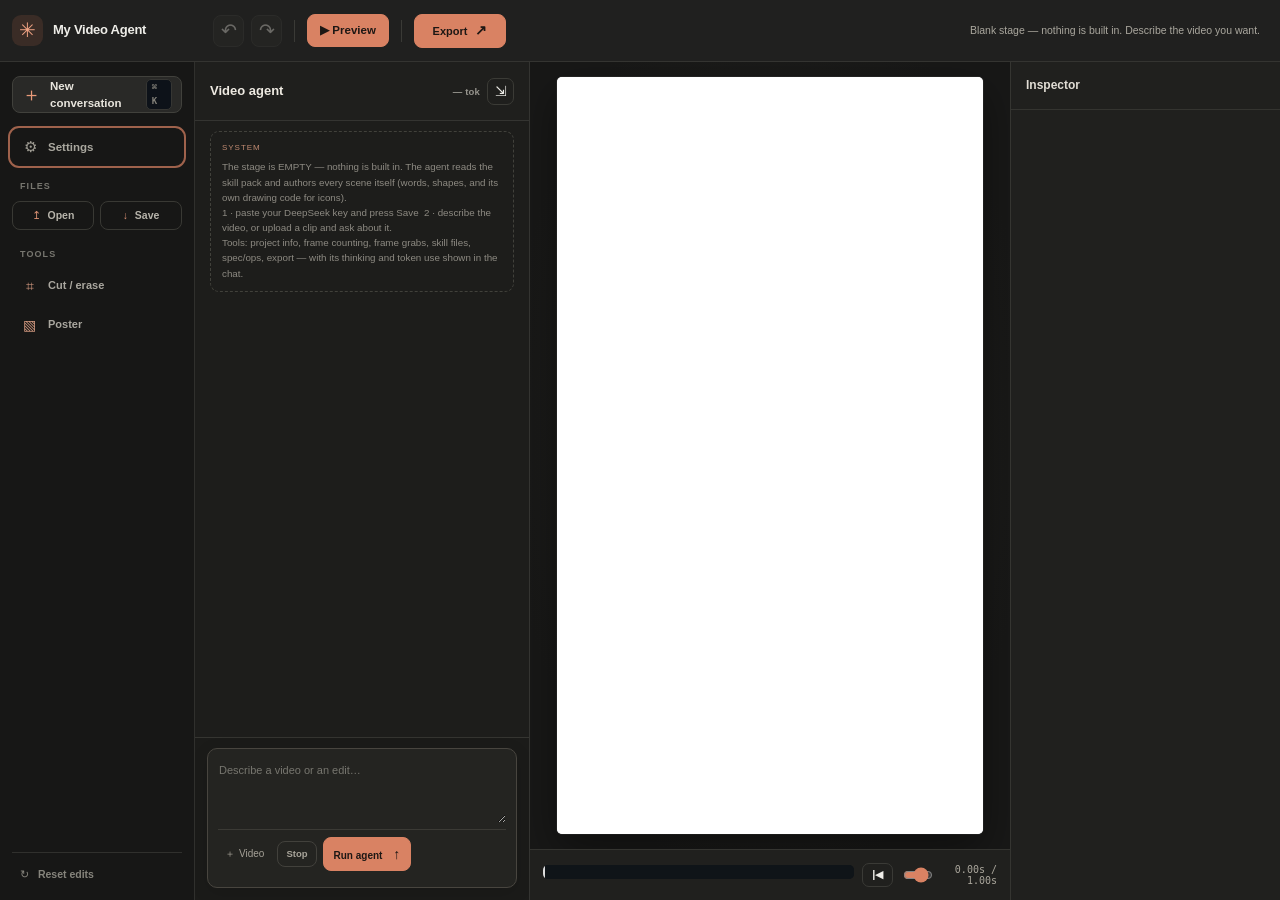
==== ui/index.html @ b728a019 "Trim remaining duplicate editor sidebar labels and static branding" ====
<!doctype html>
<html lang="en">
<head>
<meta charset="utf-8">
<meta name="viewport" content="width=device-width, initial-scale=1">
<meta name="theme-color" content="#191918">
<title>My Video Agent</title>
<link rel="stylesheet" href="./styles/base.css">
<link rel="stylesheet" href="./redesign/claude.css">
<link rel="stylesheet" href="./redesign/settings.css">
</head>
<body>
<div class="app">
  <header class="topbar">
    <div class="topbar-context">
      <span class="topbar-mark" aria-hidden="true">✳</span>
      <div class="topbar-product">
        <strong>My Video Agent</strong>
      </div>
    </div>

    <div class="topbar-controls">
      <button id="btnUndo" class="icon-button" title="Undo" aria-label="Undo">↶</button>
      <button id="btnRedo" class="icon-button" title="Redo" aria-label="Redo">↷</button>
      <span class="toolbar-divider"></span>
      <button id="btnPlay" class="primary play-button">▶ <span>Preview</span></button>
      <span class="toolbar-divider"></span>
      <button id="btnExport" class="primary export-button">Export <span>↗</span></button>
      <div id="legacyEditorControls" hidden>
        <select id="formatSel" title="Video format" aria-label="Video format">
          <option value="9:16">9:16 · Portrait</option>
          <option value="16:9">16:9 · Landscape</option>
          <option value="1:1">1:1 · Square</option>
        </select>
        <button id="btnLetter" type="button">Letters: ON</button>
        <button id="btnMusicOn" type="button">Music</button>
        <button id="btnFont" type="button">Fonts</button>
        <button id="btnRestart" type="button">Restart</button>
      </div>
    </div>

    <div class="topbar-feedback">
      <span id="status"></span>
      <span id="dlBox"></span>
      <input id="fileIn" type="file" accept="application/json" hidden>
      <input id="musicIn" type="file" accept="audio/*" hidden>
      <input id="fontIn" type="file" accept=".ttf,.otf,.woff,.woff2,font/*" hidden>
    </div>
  </header>

  <section id="settingsView" class="settings-view" hidden aria-label="Application settings">
    <div class="settings-header">
      <div class="settings-header-title"><span class="settings-header-icon">⚙</span><div><strong>Settings</strong></div></div>
      <div class="settings-header-actions"><button id="btnCloseSettings" class="settings-close-button" type="button" title="Back to editor">← Back to editor</button></div>
    </div>
    <div class="settings-layout">
      <nav class="settings-nav" aria-label="Settings sections">
        <div class="settings-nav-caption">PREFERENCES</div>
        <button class="settings-nav-item active" data-settings-target="general"><span>◷</span> General</button>
        <button class="settings-nav-item" data-settings-target="appearance"><span>◐</span> Appearance</button>
        <button class="settings-nav-item" data-settings-target="editor"><span>▧</span> Video editor</button>
        <div class="settings-nav-caption settings-nav-spaced">AI WORKSPACE</div>
        <button class="settings-nav-item" data-settings-target="providers"><span>⌘</span> Providers &amp; models</button>
        <button class="settings-nav-item" data-settings-target="skills"><span>◇</span> Skills</button>
        <button class="settings-nav-item" data-settings-target="agent"><span>✳</span> Agent</button>
        <button class="settings-nav-item" data-settings-target="tools"><span>⚒</span> Tools</button>
        <div class="settings-nav-caption settings-nav-spaced">MEDIA</div>
        <button class="settings-nav-item" data-settings-target="audio"><span>♫</span> Audio &amp; music</button>
        <div class="settings-nav-caption settings-nav-spaced">SYSTEM</div>
        <button class="settings-nav-item" data-settings-target="advanced"><span>⌘</span> Advanced</button>
        
      </nav>
      <div class="settings-content" role="main">
        <section class="settings-panel active" data-settings-panel="general">
          <div class="settings-page-heading"><h1>General</h1></div>
          <section class="settings-card">
            <div class="settings-card-heading"><div><span class="settings-kicker">STARTUP</span><h3>Startup experience</h3></div></div>
            <div class="setting-row"><div><label for="settingStartupView">Open app to</label></div><select id="settingStartupView"><option value="editor">Video editor</option><option value="settings">Settings</option></select></div>
          </section>

        </section>
        <section class="settings-panel" data-settings-panel="appearance"><div class="settings-page-heading"><h1>Appearance</h1></div>
        <section class="settings-card">
          <div class="settings-card-heading"><div><span class="settings-kicker">VISUAL THEME</span><h3>Appearance</h3></div></div>
          <div class="theme-options">
            <label class="theme-choice"><input type="radio" name="settingTheme" value="warm-dark"><span class="theme-swatch theme-warm"><i></i><i></i><i></i></span><b>Warm charcoal</b><small>Current Claude-inspired palette</small></label>
            <label class="theme-choice"><input type="radio" name="settingTheme" value="graphite"><span class="theme-swatch theme-graphite"><i></i><i></i><i></i></span><b>Graphite</b><small>Neutral dark workspace</small></label>
            <label class="theme-choice"><input type="radio" name="settingTheme" value="light"><span class="theme-swatch theme-light"><i></i><i></i><i></i></span><b>Light</b><small>Bright editing workspace</small></label>
          </div>
        </section></section>
        <section class="settings-panel" data-settings-panel="editor"><div class="settings-page-heading"><h1>Video editor</h1></div>
        <section class="settings-card">
          <div class="settings-card-heading"><div><span class="settings-kicker">CANVAS</span><h3>Video editor defaults</h3></div><span class="settings-icon">▧</span></div>
          <div class="settings-fields">
            <div class="setting-field">
              <label for="settingDefaultFormat">Default aspect ratio</label>
              <select id="settingDefaultFormat" class="settings-wide-select">
                <option value="9:16">9:16 · Vertical / Shorts / Reels</option>
                <option value="16:9">16:9 · Landscape / YouTube</option>
                <option value="1:1">1:1 · Square</option>
              </select>
              <small class="settings-help">Choose the format used when a new project opens.</small>
            </div>
            <div class="settings-button-row"><button id="btnApplyDefaultFormat" class="settings-secondary-button">Apply to current project</button></div>
            <div class="setting-row">
              <div><label for="settingLetterMode">Letter-level selection mode</label><p>Keep the editor's individual-letter selection tool enabled by default.</p></div>
              <input type="checkbox" id="settingLetterMode">
            </div>
            <div class="setting-row">
              <div><label for="settingShowBeatGrid">Show beat grid when music is active</label></div>
              <input type="checkbox" id="settingShowBeatGrid">
            </div>
            <div class="setting-row">
              <div><label for="settingExportBitrate">Video export quality</label></div>
              <select id="settingExportBitrate"><option value="4000000">Standard · 4 Mbps</option><option value="9000000">High · 9 Mbps</option><option value="16000000">Ultra · 16 Mbps</option></select>
            </div>
          </div>
        </section>
        <section class="settings-card">
          <div class="settings-card-heading"><div><span class="settings-kicker">TYPOGRAPHY</span><h3>Custom fonts</h3></div></div>
          <div class="setting-row">
            <div><label>Font library</label><p>Add a TTF, OTF or WOFF font for text elements in this project.</p></div>
            <button id="btnFontSettings" class="settings-secondary-button" type="button">Add font</button>
          </div>
        </section>
</section>
        <section class="settings-panel" data-settings-panel="providers"><div class="settings-page-heading"><h1>Providers &amp; models</h1></div>
        <div class="settings-callout">
          <span class="callout-icon">⌘</span>
          <div><strong>One agent · multiple model providers</strong><p>Each provider has its own API key, endpoint and model profile.</p></div>
        </div>
        <section class="settings-card">
          <div class="settings-card-heading">
            <div><span class="settings-kicker">CONNECTION</span><h3>Provider profile</h3></div>
            <span class="connection-state"><i></i> Local profile</span>
          </div>
          <div class="settings-fields">
            <div class="setting-field">
              <label for="providerPreset">AI provider</label>
              <select id="providerPreset" class="settings-wide-select">
                <optgroup label="Hosted · OpenAI-compatible">
                  <option value="deepseek">DeepSeek</option>
                  <option value="openai">OpenAI</option>
                  <option value="openrouter">OpenRouter</option>
                  <option value="groq">Groq</option>
                  <option value="together">Together AI</option>
                  <option value="fireworks">Fireworks AI</option>
                  <option value="mistral">Mistral AI</option>
                  <option value="xai">xAI</option>
                  <option value="gemini">Google Gemini · OpenAI compatibility</option>
                  <option value="deepinfra">DeepInfra</option>
                  <option value="cerebras">Cerebras</option>
                  <option value="sambanova">SambaNova</option>
                  <option value="nvidia">NVIDIA NIM</option>
                  <option value="huggingface">Hugging Face Inference Providers</option>
                </optgroup>
                <optgroup label="Local models">
                  <option value="ollama">Ollama · localhost</option>
                  <option value="lmstudio">LM Studio · localhost</option>
                  <option value="vllm">vLLM · localhost</option>
                </optgroup>
                <optgroup label="Custom">
                  <option value="custom">Custom OpenAI-compatible endpoint</option>
                </optgroup>
                <optgroup label="Native adapters · not yet available">
                  <option value="anthropic" disabled>Anthropic native API · planned</option>
                  <option value="bedrock" disabled>AWS Bedrock · planned</option>
                  <option value="vertex" disabled>Google Vertex AI · planned</option>
                  <option value="azure" disabled>Azure OpenAI native auth · planned</option>
                </optgroup>
              </select>
              <small id="providerDescription" class="settings-help">Compatible chat-completions endpoint.</small>
            </div>
            <div class="setting-field">
              <label for="baseUrl">API base URL</label>
              <input id="baseUrl" class="settings-wide-input" value="https://api.deepseek.com" spellcheck="false" autocomplete="url">
              <small class="settings-help">Use the provider's OpenAI-compatible API base URL. Do not include /chat/completions.</small>
            </div>
            <div class="setting-field">
              <label for="model">Model ID</label>
              <div class="settings-inline-input">
                <select id="model" class="settings-wide-select" aria-label="Model ID">
                  <option value="deepseek-v4-flash">deepseek-v4-flash</option>
                  <option value="deepseek-v4-pro">deepseek-v4-pro</option>
                  <option value="deepseek-chat">deepseek-chat (legacy)</option>
                  <option value="deepseek-reasoner">deepseek-reasoner (legacy)</option>
                </select>
                <button id="btnModels" class="settings-secondary-button">↻ Load models</button>
              </div>
              <div class="settings-inline-input">
                <input id="manualModel" class="settings-wide-input" type="text" placeholder="Or type a model ID manually…" spellcheck="false">
                <button id="btnSetManualModel" class="settings-secondary-button">Use model</button>
              </div>
              <small class="settings-help">Load available IDs from /models or enter a model ID manually.</small>
            </div>
            <div class="setting-field">
              <label for="apiKey">API key / access token</label>
              <input id="apiKey" class="settings-wide-input" type="password" placeholder="Paste provider API key" autocomplete="off" spellcheck="false">
              <small id="providerKeyHint" class="settings-help">The key is used only for the active provider.</small>
            </div>
            <div class="setting-row setting-row-compact">
              <div><label for="rememberKey">Remember API key on this device</label><p>Stored in browser localStorage. It is not encrypted like an operating-system credential vault.</p></div>
              <input type="checkbox" id="rememberKey" checked>
            </div>
            <div class="settings-button-row">
              <button id="btnSaveKey" class="settings-primary-button">Save provider profile</button>
              <button id="btnForgetKey" class="settings-secondary-button">Forget this key</button>
            </div>
            <div id="settingsProviderStatus" class="settings-status" role="status" aria-live="polite">Select a provider and save its profile.</div>
          </div>
        </section>
        <section class="settings-card">
          <div class="settings-card-heading"><div><span class="settings-kicker">COMPATIBILITY</span><h3>Provider support</h3></div></div>
          <div class="provider-capability-grid">
            <div><span class="capability-ok">● Supported through compatible API</span><p>DeepSeek, OpenAI, OpenRouter, Groq, Together, Fireworks, Mistral, xAI, Gemini-compatible, DeepInfra, Cerebras, SambaNova, NVIDIA NIM, Hugging Face, Ollama, LM Studio, vLLM and custom endpoints.</p></div>
            <div><span class="capability-pending">○ Native adapter planned</span><p>Anthropic Messages API, AWS Bedrock, Google Vertex AI and Azure-specific authentication need provider-native request/auth adapters. They are not presented as working until implemented.</p></div>
          </div>
          <div class="settings-media-note">
            <b>Video, image and speech-generation services</b>
            <p>This build connects text/agent models only. It does not yet have configurable third-party video generation, image generation, transcription or text-to-speech API adapters. Video compositions are rendered by the built-in canvas editor; music and beat synthesis use the existing local audio engine.</p>
          </div>
        </section></section>
        <section class="settings-panel" data-settings-panel="skills"><div class="settings-page-heading"><h1>Skills</h1></div>
        <section class="settings-card">
          <div class="settings-card-heading"><div><span class="settings-kicker">AGENT KNOWLEDGE</span><h3>Skills library</h3></div><span class="settings-icon">◇</span></div>
          <input id="skillSearch" class="settings-wide-input" type="search" placeholder="Filter skills by name…" autocomplete="off">
                <details class="skillBox settings-skill-box" id="skillBox" open>
        <summary><span>◇</span> Skill pack <span id="skillCount" class="muted skill-count"></span></summary>
        <div class="skillInner">
          <label class="skillRow"><input type="checkbox" id="skillModeBox"> Index only (read files on demand)</label>
          <label class="skillRow"><input type="checkbox" id="skillAll"> Send every file with each request</label>
          <div id="skillList"></div>
          <div id="skillView" class="skillView"></div>
        </div>
      </details>
        </section></section>
        <section class="settings-panel" data-settings-panel="agent"><div class="settings-page-heading"><h1>Agent</h1></div>
        <section class="settings-card">
          <div class="settings-card-heading">
            <div><span class="settings-kicker">MODEL BEHAVIOUR</span><h3>Agent configuration</h3></div>
            <span class="settings-icon">✳</span>
          </div>
          <div class="settings-fields">
            <div class="setting-row setting-row-stacked">
              <div><label for="thinking">Thinking mode</label></div>
              <select id="thinking" title="Thinking mode">
                <option value="auto">Auto</option><option value="on">On</option><option value="off">Off</option>
              </select>
            </div>
            <div class="setting-row">
              <div><label for="modelRoute">Route routine steps to DeepSeek Flash</label></div>
              <input type="checkbox" id="modelRoute" checked>
            </div>
            <div class="setting-row">
              <div><label for="useTools">Agent tools and action loop</label></div>
              <input type="checkbox" id="useTools" checked>
            </div>
            <p class="settings-inline-status" id="stepInfo"></p>
          </div>
        </section>
        </section>
        <section class="settings-panel" data-settings-panel="tools"><div class="settings-page-heading"><h1>Tools</h1></div>
        <section class="settings-card">
          <div class="settings-card-heading"><div><span class="settings-kicker">TOOL ACCESS</span><h3>Agent tool library</h3></div></div>
          <p class="settings-copy">Optional tools can be enabled below. Core editing and recovery tools stay on.</p>
          <div id="toolSettingsList" class="tool-settings-list"><div class="settings-loading">Loading available tools…</div></div>
          <div class="settings-button-row"><button id="btnResetTools" class="settings-secondary-button">Reset optional tools</button></div>
        </section></section>
        <section class="settings-panel" data-settings-panel="audio"><div class="settings-page-heading"><h1>Audio &amp; music</h1></div>
        <section class="settings-card">
                  <div id="musicBox">
          <h4>♫ Music &amp; beat</h4>
          <div class="mrow musicOnly"><span>Track</span><b id="musName">none</b>
            <label><input id="musOn" type="checkbox" checked> on</label></div>
          <div class="btns musicOnly">
            <button id="musPick" class="primary">＋ Music file</button>
            <button id="musGen">✦ Make a beat</button>
            <button id="musClear" class="ghost">Clear</button>
          </div>
          <div class="mrow musicOnly"><span>BPM</span><input id="musBpm" type="number" min="40" max="240" step="1" value="120">
            <button id="musDetect" class="tiny">Detect</button></div>
          <div class="mrow musicOnly"><span>Offset</span><input id="musOffset" type="number" min="-2" max="5" step="0.01" value="0"><span>s</span></div>
          <div class="mrow musicOnly"><span>Volume</span><input id="musVol" type="range" min="0" max="1" step="0.01" value="0.8"></div>
          <div class="mrow musicOnly"><span>Fade in</span><input id="musIn" type="range" min="0" max="4" step="0.1" value="0.3"></div>
          <div class="mrow musicOnly"><span>Fade out</span><input id="musOut" type="range" min="0" max="4" step="0.1" value="0.6"></div>
          <div class="mrow musicOnly"><span>Beats</span><label><input id="musGrid" type="checkbox" checked> Show grid on timeline</label></div>
          <p class="muted2 musicOffNote">Music is <b>OFF</b> — music tools and agent music tools are hidden until you switch it on.</p>
          <h4 class="sfx-heading">Sound effects</h4>
          <div id="sfxList"></div>
          <div class="btns sfx-buttons">
            <button id="sfxAuto" class="primary">✦ Auto SFX</button>
            <button id="sfxClear" class="ghost">Clear sounds</button>
          </div>
          <p class="muted2" id="musInfo">No track yet — add a music file, or let the agent make one. Beats drive beat-synced animation.</p>
        </div>
        </section></section>
        <section class="settings-panel" data-settings-panel="advanced"><div class="settings-page-heading"><h1>Advanced</h1></div>
        <section class="settings-card">
          <div class="settings-card-heading"><div><span class="settings-kicker">LOCAL DATA</span><h3>Privacy and storage</h3></div></div>
          <div class="settings-warning"><b>API key storage</b><p>Remembered keys are stored in this browser's localStorage. Anyone with access to this browser profile may be able to inspect them. For shared or production use, use a secure desktop credential store or a backend proxy.</p></div>
          <div class="settings-fields">
            <div class="setting-row"><div><label>Video project data</label><p>Projects are saved and loaded as JSON files using the editor's Save and Open actions.</p></div><span class="settings-value">Local files</span></div>
            <div class="setting-row"><div><label>Preferences</label><p>Workspace preferences, skill selections and provider profiles are stored on this device.</p></div><span class="settings-value">localStorage</span></div>
            <div class="settings-button-row"><button id="btnClearCredentials" class="settings-secondary-button">Clear all saved provider keys</button><button id="btnResetPreferences" class="settings-danger-button">Reset app preferences</button></div>
            <div id="advancedStatus" class="settings-status" role="status"></div>
          </div>
        </section>
        <section class="settings-card">
          <div class="settings-card-heading"><div><span class="settings-kicker">KEYBOARD</span><h3>Shortcuts</h3></div></div>
          <div class="shortcut-list">
            <div><span>Play / pause</span><kbd>Space</kbd></div>
            <div><span>Deselect / cancel</span><kbd>Esc</kbd></div>
            <div><span>Undo</span><kbd>Ctrl / ⌘ + Z</kbd></div>
            <div><span>Redo</span><kbd>Ctrl / ⌘ + Shift + Z</kbd></div>
            <div><span>Move selected element</span><kbd>Arrow keys</kbd></div>
            <div><span>Move by larger steps</span><kbd>Shift + Arrow</kbd></div>
            <div><span>Send agent message</span><kbd>Ctrl / ⌘ + Enter</kbd></div>
          </div>
        </section></section>
      </div>
    </div>
  </section>

  <main class="mainShell">
    <aside class="projectSidebar" aria-label="Workspace navigation">
      <button id="btnClearChat" class="new-chat-button">
        <span class="new-chat-icon">＋</span>
        <span>New conversation</span>
        <kbd>⌘ K</kbd>
      </button>

      <div class="sidebar-section">
        <button id="btnOpenSettings" class="sidebar-nav">
          <span class="nav-symbol">⚙</span><span>Settings</span>
        </button>
      </div>

      <div class="sidebar-section project-section">
        <div class="sidebar-label">FILES</div>
        <div class="project-actions">
          <button id="btnLoad" class="sidebar-file-button"><span>↥</span> Open</button>
          <button id="btnSave" class="sidebar-file-button"><span>↓</span> Save</button>
        </div>
      </div>

      <div class="sidebar-section tools-section">
        <div class="sidebar-label">TOOLS</div>
        <div class="quick-tools">
          <button id="btnCrop" class="quick-tool"><span class="quick-tool-icon">⌗</span><span>Cut / erase</span></button>
            <button id="btnPoster" class="quick-tool"><span class="quick-tool-icon">▧</span><span>Poster</span></button>
        </div>
      </div>

      <div class="sidebar-bottom">
        <button id="btnReset" class="reset-button" title="Discard editor changes and restore the generated video"><span>↻</span> Reset edits</button>
      </div>
    </aside>

    <aside id="agentPane">
      <div class="paneHead agent-pane-head">
        <div class="agent-heading">
                    <strong>Video agent</strong>
        </div>
        <div class="agent-head-actions">
          <span id="usage" class="usage" title="Tokens used this session">— tok</span>
          <button id="btnCompact" class="tiny icon-button" title="Summarise this session">⇲</button>
        </div>
      </div>

            <div id="chat" aria-live="polite"></div>

      <div class="composer-shell">
        <div class="composer">
          <textarea id="prompt" placeholder="Describe a video or an edit…"></textarea>
          <div class="composer-toolbar">
            <label class="attach-video" title="Add a source video">＋ <span>Video</span>
              <input id="fileVideo" type="file" accept="video/*" hidden>
            </label>
            <button id="btnStop" class="stop-button">Stop</button>
            <button id="btnSend" class="primary send-button">Run agent <span>↑</span></button>
          </div>
          <p id="agentStatus" class="muted small"></p>
        </div>
      </div>
    </aside>

    <section class="editorWorkspace" aria-label="Video editing workspace">
      <section class="center">
        <div id="stageWrap">
          <div class="stageInner" id="stageInner">
            <canvas id="stage" width="1080" height="1920"></canvas>
            <canvas id="overlay" width="1080" height="1920"></canvas>
            <div class="cropPick" id="cropPick">
              <p>Choose an action</p>
              <button id="cpCut" class="primary">✂ Cut out &amp; move it</button>
              <button id="cpErase">Erase it (remove for real)</button>
              <button id="cpCancel" class="ghost">Cancel</button>
            </div>
          </div>
        </div>
        <div class="transport">
          <canvas id="beatbar" height="14" title="Beat grid"></canvas>
          <button id="btnStart" class="tiny icon-button" title="Go to start">|◀</button>
          <input id="scrub" type="range" min="0" max="4" step="0.0333" value="0" aria-label="Timeline position">
          <span id="clock">0.00s</span>
        </div>
      </section>

      <aside id="editPane">
        <div class="inspector-header">
          <strong>Inspector</strong>
        </div>
        <section class="inspector-section">
          <h3>Selected element</h3>
          <div id="itemBox"></div>
        </section>
        <section class="inspector-section">
          <h3>Scenes</h3>
          <div id="sceneList"></div>
        </section>
        <section class="inspector-section">
          <h3>Elements</h3>
          <div id="elList"></div>
        </section>
        <section class="inspector-section">
          <h3>Changes</h3>
          <div id="itemList"></div>
        </section>
     </aside>
    </section>
  </main>

  <audio id="snd"></audio>
</div>

<!-- Keep the engine's classic-script order: modules share the original global scope. -->
<script src="../src/skills/skill-manifest.js"></script>
<script src="../src/canvas/primitives.js"></script>
<script src="../src/canvas/scene-engine.js"></script>
<script src="../src/editor/interaction.js"></script>
<script src="../src/features/fonts.js"></script>
<script src="../src/features/audio-music.js"></script>
<script src="../src/editor/history-and-audit.js"></script>
<script src="../src/agent/session-and-skills.js"></script>
<script src="../src/agent/tools.js"></script>
<script src="../src/agent/model-streaming-context.js"></script>
<script src="../src/agent/loop.js"></script>
<script src="../src/agent/spec-bridge-and-boot.js"></script>
<script src="./redesign/settings.js"></script>
</body>
</html>
---- ui/styles/base.css ----
@font-face { font-family:'Baloo'; src:url([data-uri]) format('woff2'); font-weight:400 800; font-display:block; }
  @font-face { font-family:'Fredoka'; src:url([data-uri]) format('woff2'); font-weight:300 700; font-display:block; }
  /* Sinhala: embedded so exports never depend on the machine's fonts, and it
     carries real OpenType shaping (conjuncts, pili) instead of a dotted circle. */
  @font-face { font-family:'Noto Sinhala'; src:url([data-uri]) format('woff2'); font-weight:400; font-display:block;
    unicode-range: U+0964-0965, U+0D80-0DFF, U+1CF2, U+200C-200D, U+25CC, U+111E1-111F4; }
  @font-face { font-family:'Noto Sinhala'; src:url([data-uri]) format('woff2'); font-weight:700 900; font-display:block;
    unicode-range: U+0964-0965, U+0D80-0DFF, U+1CF2, U+200C-200D, U+25CC, U+111E1-111F4; }
  :root{
    --bg:#0d1015; --panel:#151a22; --panel2:#1b212b; --line:#2a3240;
    --txt:#e8eef7; --muted:#8794a6; --accent:#00e5a0; --tg:#26a5e4; --deep:#4D6BFE;
  }
  *{box-sizing:border-box}
  html,body{height:100%}
  body{margin:0;background:var(--bg);color:var(--txt);font:14px/1.45 -apple-system,BlinkMacSystemFont,"Segoe UI",Roboto,system-ui,sans-serif;overflow:hidden}
  .app{display:flex;flex-direction:column;height:100vh}
  header{display:flex;align-items:center;gap:8px;padding:9px 14px;background:var(--panel);border-bottom:1px solid var(--line);flex-wrap:wrap;row-gap:8px}
  .brand{display:flex;align-items:center;gap:9px;font-weight:700;margin-right:6px}
  .brand .dotmark{width:26px;height:26px;border-radius:50%;background:var(--deep);display:grid;place-items:center;font-size:13px}
  .brand small{display:block;font-weight:500;color:var(--muted);font-size:11px}
  button{font:inherit;font-weight:600;color:var(--txt);background:var(--panel2);border:1px solid var(--line);border-radius:9px;padding:8px 12px;cursor:pointer;transition:.15s}
  button:hover{background:#232c38;border-color:#3a475a}
  button:disabled{opacity:.45;cursor:not-allowed}
  button.primary{background:var(--accent);color:#04301f;border-color:transparent}
  button.primary:hover{background:#2cf5b4}
  button.ghost{background:transparent}
  button.tiny{padding:2px 7px;font-size:12px;border-radius:7px;background:transparent}
  .spacer{flex:1}
  #status{color:var(--accent);font-size:12.5px;line-height:1.45;max-width:min(46vw,560px);white-space:normal;word-break:break-word}
  #dlBox{font-size:12.5px;display:flex;gap:10px;align-items:center;flex-wrap:wrap}
  #dlBox a{color:#fff;background:var(--accent);text-decoration:none;padding:5px 12px;border-radius:999px;font-weight:700;box-shadow:0 2px 0 rgba(0,0,0,.25)}
  #dlBox a.alt{background:#2a2f3a;box-shadow:none;font-weight:600}
  #dlBox a:hover{filter:brightness(1.1)}
  #dlBox button{font-size:12px;padding:5px 10px}
  /* ---------- music + beat ---------- */
  #beatbar{display:block;width:100%;height:14px;border-radius:5px;background:#0d1218;margin:0 0 6px}
  #musicBox{display:none;border:1px solid var(--line);border-radius:11px;padding:10px;margin:0 0 10px;background:var(--panel2)}
  #musicBox.on{display:block}
  #musicBox h4{margin:0 0 8px;font-size:12.5px;letter-spacing:.04em;text-transform:uppercase;color:var(--muted)}
  #musicBox .mrow{display:flex;align-items:center;gap:8px;margin:6px 0;font-size:12.5px}
  #musicBox .mrow span{min-width:58px;color:var(--muted)}
  #musicBox input[type=range]{flex:1}
  #musicBox input[type=number]{width:74px;background:#0d1218;border:1px solid var(--line);color:var(--txt);border-radius:7px;padding:4px 6px;font:inherit}
  #musicBox .btns{display:flex;gap:6px;flex-wrap:wrap}
  #musicBox .muted2{color:#7e8ea1;font-size:11.5px;line-height:1.45}
  #musicBox.musicOff .musicOnly{display:none !important}
  #musicBox .musicOffNote{display:none;color:#ffb84d}
  #musicBox.musicOff .musicOffNote{display:block}
  .sfxRow{display:flex;align-items:center;gap:7px;font-size:12px;padding:3px 0;border-bottom:1px solid #1b2530}
  .sfxRow b{font-weight:600;text-transform:capitalize}
  .sfxRow .fxT{color:#7e8ea1;margin-right:auto}
  .sfxRow input[type=checkbox]{accent-color:var(--accent)}
  main{flex:1;display:flex;min-height:0}
  /* ---------- agent pane ---------- */
  #agentPane{width:330px;flex:none;background:var(--panel);border-right:1px solid var(--line);display:flex;flex-direction:column;min-height:0}
  .paneHead{display:flex;align-items:center;gap:8px;padding:10px 12px;border-bottom:1px solid var(--line);font-weight:700;font-size:13px}
  .paneHead .badge{background:var(--deep);color:#fff;border-radius:999px;font-size:10px;padding:2px 7px;font-weight:700}
  .cfg{padding:10px 12px;border-bottom:1px solid var(--line);display:flex;flex-direction:column;gap:6px}
  .cfg .row{display:flex;gap:6px}
  input,select,textarea{font:inherit;color:var(--txt);background:var(--panel2);border:1px solid var(--line);border-radius:8px;padding:7px 9px;min-width:0}
  input:focus,textarea:focus,select:focus{outline:1px solid var(--accent);border-color:var(--accent)}
  #apiKey{flex:1}
  .cfg .row>input{flex:1}
  #chat{flex:1;overflow-y:auto;padding:10px 12px;display:flex;flex-direction:column;gap:8px;min-height:0}
  .msg{border-radius:10px;padding:8px 10px;font-size:12.8px;line-height:1.45;white-space:pre-wrap;word-break:break-word}
  .msg.user{background:#20304a;align-self:flex-end;max-width:92%}
  .msg.bot{background:var(--panel2);border:1px solid var(--line);max-width:96%}
  .msg.sys{background:transparent;color:var(--muted);font-size:11.5px;border:1px dashed var(--line)}
  .msg.err{background:#3a1d22;border:1px solid #7c2f38;color:#ffc7cd}
  .msg .tag{display:block;font-size:10px;text-transform:uppercase;letter-spacing:.1em;color:var(--muted);margin-bottom:3px}
  .think{border-left:2px solid #3a475a;padding:4px 0 4px 8px;margin:2px 0 6px;color:#9fb0c4;font-size:11.5px;white-space:pre-wrap;
    max-height:150px;overflow:auto;font-style:italic}
  .think b{color:var(--accent);font-style:normal;font-size:10px;letter-spacing:.08em;text-transform:uppercase;display:block;margin-bottom:2px}
  .tool{display:flex;align-items:flex-start;gap:6px;font-size:11.5px;margin:5px 0;padding:5px 7px;background:#101722;border:1px solid var(--line);border-radius:8px}
  .tool .tname{color:#7fd1ff;font-weight:700;white-space:nowrap}
  .tool .targs{color:var(--muted);word-break:break-all}
  .tool .tres{color:#9fe7c8;word-break:break-word;white-space:pre-wrap}
  .usage{margin-top:6px;font-size:10.5px;color:var(--muted);letter-spacing:.02em;font-variant-numeric:tabular-nums}
  .usage b{color:#cbd6e4}
  .msg .thumb{display:block;max-width:100%;border-radius:8px;margin-top:6px;border:1px solid var(--line)}
  .composer{padding:10px 12px;border-top:1px solid var(--line);display:flex;flex-direction:column;gap:6px}
  #prompt{resize:vertical;min-height:64px;max-height:160px}
  .composer .row{display:flex;gap:6px}
  .composer .row button{flex:1}
  .filebtn{display:flex;align-items:center;justify-content:center;gap:6px;font-size:12px;color:var(--muted);border:1px dashed var(--line);border-radius:8px;padding:7px;cursor:pointer}
  .filebtn:hover{color:var(--txt);border-color:#3a475a}
  /* skill pack */
  .skillBox{border-bottom:1px solid var(--line);padding:0 12px;font-size:12px}
  .skillBox>summary{cursor:pointer;padding:8px 0;font-weight:700;font-size:12px;color:var(--txt);list-style:none}
  .skillBox>summary::-webkit-details-marker{display:none}
  .skillBox>summary:before{content:'▸ ';color:var(--muted)}
  .skillBox[open]>summary:before{content:'▾ '}
  .skillInner{padding:0 0 10px;display:flex;flex-direction:column;gap:6px}
  .skillRow{display:flex;align-items:center;gap:6px;font-size:11.5px;color:var(--muted)}
  .skillRow input{margin:0}
  .skillRow .view{margin-left:auto;background:none;border:0;color:var(--accent);cursor:pointer;font-size:11px;padding:0}
  #skillList{display:flex;flex-direction:column;gap:3px;max-height:150px;overflow:auto}
  .skillView{display:none;max-height:220px;overflow:auto;background:#0d1219;border:1px solid var(--line);border-radius:8px;padding:8px;
    font:11px/1.45 ui-monospace,SFMono-Regular,Menlo,monospace;white-space:pre-wrap;color:#cbd6e4}
  .skillView.on{display:block}
  .skillView h4{margin:0 0 6px;font:700 11px/1.3 inherit;color:var(--accent);text-transform:uppercase;letter-spacing:.08em}
  /* ---------- stage ---------- */
  .center{flex:1;display:flex;flex-direction:column;min-width:0;min-height:0}
  #stageWrap{flex:1;display:grid;place-items:center;padding:12px;background:radial-gradient(1200px 600px at 50% 0%,#141a23,#0b0e13);min-width:0;min-height:0}
  .stageInner{position:relative;line-height:0;box-shadow:0 18px 50px rgba(0,0,0,.55);border-radius:12px;overflow:hidden;background:#f1f7ff}
  #stage,#overlay{display:block}
  #overlay{position:absolute;inset:0;pointer-events:none}
  .cropPick{position:absolute;z-index:9;right:10px;bottom:10px;display:none;flex-direction:column;gap:6px;background:rgba(11,14,19,.95);
    border:1px solid var(--line);border-radius:12px;padding:10px;width:216px;line-height:1.3;box-shadow:0 10px 30px rgba(0,0,0,.55)}
  .cropPick.on{display:flex}
  .cropPick p{margin:0 0 4px;font-size:11.5px;color:#9fb0c4}
  .cropPick button{width:100%}
  .transport{display:flex;align-items:center;gap:10px;padding:8px 14px;border-top:1px solid var(--line);background:var(--panel)}
  #scrub{flex:1;accent-color:var(--accent)}
  #clock{font-size:12px;color:var(--muted);font-variant-numeric:tabular-nums;min-width:110px;text-align:right}
  /* ---------- edit pane ---------- */
  #editPane{width:334px;flex:none;background:var(--panel);border-left:1px solid var(--line);overflow-y:auto;padding:12px 12px 26px}
  #editPane h3{font-size:11px;letter-spacing:.12em;text-transform:uppercase;color:var(--muted);margin:16px 0 8px}
  #editPane h3:first-child{margin-top:2px}
  .sel-head{display:flex;align-items:center;gap:8px;font-size:13.5px;margin-bottom:10px}
  .sel-head .dot{width:9px;height:9px;border-radius:50%;background:var(--accent);box-shadow:0 0 0 4px rgba(0,229,160,.15)}
  .row.btns{display:flex;gap:6px;margin:6px 0}
  .row.btns button{flex:1;padding:7px 6px;font-size:12.5px}
  label.row{display:flex;align-items:center;gap:8px;margin:6px 0;font-size:12.5px;color:var(--muted)}
  label.row span{width:58px;flex:none}
  label.row input[type=text],label.row select{flex:1}
  label.row input[type=range]{flex:1;accent-color:var(--accent)}
  label.row input[type=color]{width:42px;height:26px;padding:0;border-radius:6px}
  .muted{color:var(--muted)}
  .small{font-size:11.5px;line-height:1.4}
  .scene{display:flex;align-items:center;gap:8px;padding:5px 6px;border-radius:8px;font-size:12.5px;cursor:pointer}
  .scene:hover{background:var(--panel2)}
  .scene.off{opacity:.45}
  .scene .sname{flex:1;overflow:hidden;text-overflow:ellipsis;white-space:nowrap}
  .scene .stime{color:var(--muted);font-size:11px;font-variant-numeric:tabular-nums}
  #elList{display:flex;flex-wrap:wrap;gap:6px}
  .chip{font-size:11.5px;font-weight:600;padding:5px 9px;border-radius:999px;background:var(--panel2);border:1px solid var(--line);color:var(--txt);cursor:pointer}
  .chip:hover{background:#232c38}
  .chip.on{background:var(--accent);color:#04301f;border-color:transparent}
  #help{font-size:11.5px;color:var(--muted);line-height:1.5;margin-top:12px;border-top:1px solid var(--line);padding-top:10px}
  kbd{background:#0d1219;border:1px solid var(--line);border-radius:5px;padding:1px 5px;font-size:10.5px}
  @media (max-width:1200px){ #agentPane{width:290px} #editPane{width:300px} }
.errline{color:#b3261e;white-space:pre-wrap}
.code-ta{width:100%;min-height:150px;background:#12141c;color:#c9f7e6;border:1px solid #2b2f3d;
  border-radius:8px;padding:8px;font:12px/1.5 ui-monospace,SFMono-Regular,Menlo,monospace;resize:vertical}
.todo{margin:8px 0;padding:8px 10px;border:1px solid #2b2f3d;border-radius:8px;background:#0f131b;font-size:12px;line-height:1.55}
.todo b{display:block;font-size:10.5px;letter-spacing:.12em;color:#7f8aa3;margin-bottom:4px;text-transform:uppercase}
.todo .it{display:flex;gap:7px;align-items:flex-start;color:#c9d2e3}
.todo .it.done{color:#6b7688;text-decoration:line-through}
.todo .it.act{color:#7ff0cf;font-weight:600}
---- ui/redesign/claude.css ----
/* Claude Code-inspired workspace shell for My Video Agent.
   The original engine stylesheet remains intact; this file only restyles the UI. */
:root {
  --bg: #191918;
  --panel: #20201f;
  --panel2: #282826;
  --line: #363633;
  --txt: #eeeDE8;
  --muted: #96948d;
  --accent: #d98263;
  --tg: #8f9eaa;
  --deep: #373735;
  --warm: #e6ad92;
  --sidebar: #171716;
  --surface: #222220;
  --surface-hover: #2b2b28;
  --radius: 10px;
}
* { box-sizing: border-box; }
html, body { width: 100%; height: 100%; }
body {
  margin: 0;
  background: var(--bg);
  color: var(--txt);
  font-family: Inter, ui-sans-serif, -apple-system, BlinkMacSystemFont, "Segoe UI", sans-serif;
  font-size: 13px;
  line-height: 1.45;
  overflow: hidden;
}
button, input, select, textarea { font: inherit; }
button {
  color: var(--txt);
  background: #292927;
  border: 1px solid #3a3a36;
  border-radius: 8px;
  padding: 7px 10px;
  font-weight: 550;
  transition: background .16s ease, border-color .16s ease, transform .16s ease;
}
button:hover { background: #343430; border-color: #55554e; }
button:active { transform: translateY(1px); }
button:focus-visible, input:focus-visible, select:focus-visible, textarea:focus-visible {
  outline: 2px solid rgba(217,130,99,.7);
  outline-offset: 2px;
}
button.primary {
  background: var(--accent);
  border-color: var(--accent);
  color: #1d1714;
  font-weight: 700;
}
button.primary:hover { background: #e29376; border-color: #e29376; }
button.ghost { background: transparent; }
input, select, textarea {
  color: var(--txt);
  background: #191918;
  border: 1px solid #3b3b37;
  border-radius: 7px;
}
input::placeholder, textarea::placeholder { color: #77766f; }
input[type="checkbox"] { accent-color: var(--accent); }
input[type="range"] { accent-color: var(--accent); }
.muted { color: var(--muted); }
.small { font-size: 11px; }
.spacer { flex: 1; }

/* App chrome */
.app { display: flex; flex-direction: column; height: 100vh; min-height: 0; }
.topbar {
  height: 62px;
  min-height: 62px;
  display: flex;
  align-items: center;
  gap: 18px;
  padding: 0 18px;
  background: #20201f;
  border: 0;
  border-bottom: 1px solid #343431;
  flex-wrap: nowrap;
  row-gap: 0;
  z-index: 5;
}
.topbar-context { display: flex; align-items: center; min-width: 235px; gap: 10px; }
.topbar-mark {
  display: grid; place-items: center;
  width: 31px; height: 31px; border-radius: 9px;
  background: #3a2c26; color: #efa283; font-size: 20px;
}
.topbar-product { display: flex; flex-direction: column; line-height: 1.15; gap: 4px; }
.topbar-product strong { font-size: 13px; font-weight: 650; letter-spacing: -.02em; }
.topbar-product span { color: #87857e; font-size: 9px; letter-spacing: .13em; font-weight: 650; }
.crumb-separator { color: #5d5c56; margin: 0 2px; }
.crumb-current { color: #c3c0b8; font-size: 12px; white-space: nowrap; }
.local-pill {
  display: inline-flex; align-items: center; gap: 5px;
  margin-left: 4px; padding: 3px 7px;
  border: 1px solid #3d3d38; border-radius: 99px;
  color: #99978f; font-size: 10px;
}
.local-pill span { width: 5px; height: 5px; border-radius: 50%; background: #8caa8a; }
.topbar-controls { display: flex; align-items: center; gap: 6px; min-width: 0; }
.topbar-controls select { height: 33px; min-width: 142px; padding: 0 9px; font-size: 11.5px; }
.toolbar-divider { height: 22px; width: 1px; background: #3a3a36; margin: 0 5px; }
.topbar .icon-button { width: 31px; height: 32px; padding: 0; font-size: 19px; color: #c5c2ba; }
.topbar .subtle-button {
  height: 32px; display: inline-flex; align-items: center; gap: 6px;
  background: transparent; border-color: transparent; color: #b7b4ac;
  padding: 0 8px; font-size: 11px;
}
.topbar .subtle-button:hover { background: #2d2d2a; border-color: #3c3c37; }
.play-button { height: 33px; min-width: 91px; font-size: 11.5px; }
.export-button { height: 34px; white-space: nowrap; font-size: 11px; padding: 0 12px; }
.export-button span { margin-left: 5px; font-size: 14px; }
.topbar-feedback { display: flex; align-items: center; gap: 8px; min-width: 0; }
#status { color: #aaa79e; font-size: 10.5px; white-space: nowrap; }
#dlBox { font-size: 10px; }
.mainShell {
  flex: 1;
  min-height: 0;
  display: grid;
  grid-template-columns: 218px 365px minmax(0, 1fr);
  overflow: hidden;
  background: var(--bg);
}

/* Claude-like project/navigation sidebar */
.projectSidebar {
  min-width: 0;
  min-height: 0;
  display: flex;
  flex-direction: column;
  gap: 0;
  padding: 17px 12px 12px;
  background: var(--sidebar);
  border-right: 1px solid #30302d;
  overflow-y: auto;
}
.sidebar-brand { display: flex; align-items: center; gap: 10px; padding: 0 7px 20px; }
.sidebar-logo {
  width: 34px; height: 34px; display: grid; place-items: center;
  border-radius: 10px; background: #392a24; color: #e99a79; font-size: 21px;
}
.sidebar-brand div { display: flex; flex-direction: column; gap: 2px; min-width: 0; }
.sidebar-brand strong { color: #e9e6de; font-size: 12px; font-weight: 650; }
.sidebar-brand small { color: #85837c; font-size: 10px; }
.new-chat-button {
  display: flex; align-items: center; gap: 9px; width: 100%; height: 37px;
  padding: 0 9px; margin-bottom: 22px; text-align: left;
  background: #292927; border-color: #41413c; color: #e9e6de; font-size: 11.5px;
}
.new-chat-button:hover { background: #33332f; }
.new-chat-icon { color: #e99a79; font-size: 19px; line-height: 1; }
.new-chat-button kbd { margin-left: auto; color: #84827a; font-size: 9px; }
.sidebar-section { margin-bottom: 21px; }
.sidebar-label {
  display: flex; align-items: center; gap: 7px;
  padding: 0 8px 8px; color: #77766f; font-size: 9px;
  font-weight: 700; letter-spacing: .12em;
}
.label-dot { width: 5px; height: 5px; border-radius: 50%; background: #d98263; }
.sidebar-current, .sidebar-nav {
  display: flex; align-items: center; gap: 10px;
  width: 100%; min-height: 34px; padding: 0 9px;
  border: 1px solid transparent; border-radius: 7px;
  background: transparent; color: #aaa89f; text-align: left; font-size: 11.5px;
}
.sidebar-current { background: #2b2926; border-color: #3b332f; color: #e6dcd4; }
.sidebar-nav { cursor: pointer; }
.sidebar-nav:hover { background: #252523; border-color: transparent; }
.nav-symbol { width: 16px; color: #9f9c93; font-size: 15px; text-align: center; }
.sidebar-current .nav-symbol { color: #e39a7a; }
.current-indicator { width: 5px; height: 5px; border-radius: 50%; margin-left: auto; background: #dd9274; }
.project-section { padding-top: 1px; }
.project-tile { display: flex; align-items: center; gap: 9px; padding: 8px; border-radius: 8px; background: #222220; border: 1px solid #33332f; }
.project-file-icon { width: 27px; height: 30px; display: grid; place-items: center; border-radius: 6px; background: #30302c; color: #d99a7e; font-size: 15px; }
.project-file-copy { display: flex; flex-direction: column; min-width: 0; gap: 3px; }
.project-file-copy strong { color: #dedbd3; font-size: 10.5px; font-weight: 600; }
.project-file-copy small { color: #828078; font-size: 9.5px; }
.project-actions { display: grid; grid-template-columns: 1fr 1fr; gap: 6px; margin-top: 7px; }
.sidebar-file-button { padding: 6px 8px; background: transparent; border-color: #393934; color: #b7b4ab; font-size: 10.5px; }
.sidebar-file-button span { margin-right: 4px; color: #d99073; }
.tools-section { margin-bottom: 12px; }
.quick-tools { display: flex; flex-direction: column; gap: 3px; }
.quick-tool {
  display: flex; align-items: center; gap: 10px; width: 100%;
  padding: 6px 8px; background: transparent; border-color: transparent;
  color: #aaa79f; text-align: left; font-size: 11px;
}
.quick-tool:hover { background: #252523; border-color: transparent; }
.quick-tool-icon { width: 17px; text-align: center; color: #d49a80; font-size: 14px; }
.sidebar-bottom { margin-top: auto; padding-top: 12px; border-top: 1px solid #30302d; }
.sidebar-status { display: flex; align-items: center; gap: 7px; padding: 4px 7px 10px; color: #88867f; font-size: 10px; }
.status-led { width: 6px; height: 6px; border-radius: 50%; background: #8ba58a; box-shadow: 0 0 0 3px rgba(139,165,138,.11); }
.reset-button { width: 100%; padding: 6px 8px; border: 0; background: transparent; color: #86847c; text-align: left; font-size: 10.5px; }
.reset-button:hover { color: #c7a392; background: #252523; }
.reset-button span { margin-right: 6px; }
.sidebar-version { display: flex; align-items: center; gap: 7px; padding: 13px 4px 1px; color: #9a978e; font-size: 10px; }
.mini-avatar { width: 22px; height: 22px; display: grid; place-items: center; border-radius: 7px; background: #3a2d26; color: #e5a083; font-size: 10px; font-weight: 700; }
.version-tag { margin-left: auto; color: #706f68; font-size: 8px; letter-spacing: .1em; }

/* Agent / conversation pane */
#agentPane {
  width: auto; min-width: 0; flex: none;
  display: flex; flex-direction: column; min-height: 0;
  background: #1d1d1b; border-right: 1px solid #343431;
  overflow: hidden;
}
.paneHead.agent-pane-head {
  min-height: 59px; padding: 11px 15px 10px;
  border-bottom: 1px solid #343431; background: #1f1f1d;
  display: flex; align-items: center; gap: 10px; font-size: 12px;
}
.agent-heading { display: flex; flex-direction: column; gap: 2px; }
.agent-eyebrow, .inspector-eyebrow { color: #8d8a82; font-size: 8.5px; font-weight: 700; letter-spacing: .13em; }
.agent-heading strong { color: #eeeae2; font-size: 13px; font-weight: 650; }
.agent-head-actions { display: flex; align-items: center; gap: 7px; margin-left: auto; }
.agent-head-actions .usage { margin: 0; font-size: 9.5px; }
.agent-head-actions .icon-button { width: 27px; height: 27px; padding: 0; background: transparent; border-color: #3b3b36; font-size: 14px; }
.agent-config { flex: none; border-bottom: 1px solid #33332f; padding: 0 14px; background: #1e1e1c; }
.agent-config > summary {
  display: flex; align-items: center; gap: 8px; height: 37px;
  color: #a8a59d; cursor: pointer; list-style: none; font-size: 10.5px; font-weight: 600;
}
.agent-config > summary::-webkit-details-marker, #skillBox > summary::-webkit-details-marker { display: none; }
.agent-config > summary:before { content: "›"; color: #96938a; font-size: 17px; transform: rotate(0deg); }
.agent-config[open] > summary:before { content: "⌄"; }
.settings-summary-icon { color: #c58d73; }
.settings-provider { margin-left: auto; color: #8e8b82; background: #2b2b27; border: 1px solid #3d3d37; border-radius: 99px; padding: 2px 7px; font-size: 9px; }
.agent-config .cfg { padding: 2px 0 12px; border: 0; gap: 9px; }
.config-field { display: flex; flex-direction: column; gap: 4px; }
.config-field > label { color: #7f7d75; font-size: 8px; font-weight: 700; letter-spacing: .1em; }
.agent-config .row { display: flex; align-items: center; gap: 5px; }
.agent-config input:not([type="checkbox"]), .agent-config select { min-width: 0; height: 30px; padding: 0 8px; font-size: 10px; }
.agent-config .row > input, .agent-config .row > select { flex: 1; }
.agent-config .row button { padding: 5px 8px; font-size: 9.5px; }
.agent-config .skillRow { color: #929087; font-size: 9.5px; }
.agent-config .skillRow input { margin: 0; }
#skillBox { flex: none; padding: 0 14px; border-bottom: 1px solid #33332f; background: #1e1e1c; font-size: 10.5px; }
#skillBox > summary { display: flex; align-items: center; gap: 8px; padding: 9px 0; color: #a9a69e; font-size: 10.5px; font-weight: 600; }
#skillBox > summary:before { content: "›"; color: #96938a; font-size: 17px; }
#skillBox[open] > summary:before { content: "⌄"; }
#skillBox > summary > span:first-child { color: #c58d73; }
#skillBox .skill-count { margin-left: auto; }
#skillBox .skillInner { padding: 0 0 10px; gap: 6px; }
#skillBox .skillRow { color: #908e85; font-size: 9.5px; }
#skillList { max-height: 115px; }
#skillView { background: #171715; border-color: #383832; font-size: 10px; }
.conversation-label { display: flex; align-items: center; justify-content: space-between; padding: 12px 16px 5px; color: #bcb9b0; font-size: 10px; font-weight: 650; }
.conversation-hint { color: #74726b; font-size: 9px; font-weight: 400; }
#chat {
  flex: 1; min-height: 0; overflow-y: auto;
  display: flex; flex-direction: column; gap: 9px;
  padding: 10px 15px 15px; background: #1d1d1b;
  scrollbar-color: #44443e transparent; scrollbar-width: thin;
}
.msg {
  border-radius: 9px; padding: 10px 11px; font-size: 11.5px;
  line-height: 1.55; white-space: pre-wrap; word-break: break-word;
}
.msg.user {
  background: #332b27; border: 1px solid #514037;
  color: #f0e6df; align-self: flex-end; max-width: 94%;
}
.msg.bot {
  background: #262624; border: 1px solid #393935;
  color: #e3e0d8; max-width: 100%;
}
.msg.sys { background: transparent; color: #8d8a82; font-size: 9.8px; border: 1px dashed #41413b; }
.msg.err { background: #382524; border: 1px solid #784840; color: #f0c9c1; }
.msg .tag { color: #c18b72; font-size: 8px; letter-spacing: .12em; margin-bottom: 5px; }
.msg .thumb { border-color: #4a4942; }
.tool {
  display: flex; align-items: flex-start; gap: 7px;
  margin: 6px 0; padding: 7px 8px; border-radius: 7px;
  background: #1c1c1a; border: 1px solid #3b3b35; font-size: 9.5px;
}
.tool .tname { color: #dfa084; }
.tool .targs { color: #99968d; }
.tool .tres { color: #b6c2aa; }
.composer-shell { flex: none; padding: 10px 12px 12px; border-top: 1px solid #353531; background: #1b1b19; }
.composer {
  display: flex; flex-direction: column; gap: 8px;
  padding: 10px; border: 1px solid #48453f; border-radius: 10px;
  background: #242421; box-shadow: 0 5px 18px rgba(0,0,0,.12);
}
.composer:focus-within { border-color: #8e6654; box-shadow: 0 0 0 1px rgba(217,130,99,.12); }
.composer-label { display: flex; align-items: center; gap: 6px; color: #89867d; font-size: 8px; font-weight: 700; letter-spacing: .11em; }
.composer-pulse { width: 5px; height: 5px; border-radius: 50%; background: #d98263; }
.composer textarea {
  width: 100%; min-height: 91px; max-height: 180px; resize: vertical;
  padding: 3px 1px; border: 0; outline: 0; border-radius: 0;
  background: transparent; color: #e8e4dc; font-size: 11px; line-height: 1.55;
  box-shadow: none;
}
.composer textarea:focus { outline: 0; }
.composer-toolbar { display: flex; align-items: center; gap: 6px; padding-top: 7px; border-top: 1px solid #3b3a35; }
.attach-video { display: inline-flex; align-items: center; gap: 4px; padding: 5px 7px; border-radius: 6px; color: #a5a197; cursor: pointer; font-size: 10px; }
.attach-video:hover { background: #34342f; }
.composer-shortcut { margin-left: auto; color: #6f6d66; font-size: 8.5px; }
.stop-button { padding: 5px 8px; background: transparent; border-color: #42413c; color: #a8a49a; font-size: 9.5px; }
.send-button { padding: 6px 10px; font-size: 10px; }
.send-button span { margin-left: 8px; font-size: 14px; }
#agentStatus { min-height: 0; margin: 0; color: #8e8a80; font-size: 9px; }

/* Canvas and inspector */
.editorWorkspace { display: grid; grid-template-columns: minmax(0, 1fr) 292px; min-width: 0; min-height: 0; overflow: hidden; background: #181817; }
.center { display: flex; flex-direction: column; min-width: 0; min-height: 0; background: #181817; }
.preview-toolbar {
  min-height: 43px; display: flex; align-items: center; justify-content: space-between;
  padding: 0 17px; background: #1d1d1b; border-bottom: 1px solid #33332f;
}
.preview-heading { display: flex; align-items: center; gap: 8px; }
.preview-live-dot { width: 6px; height: 6px; border-radius: 50%; background: #9ba98b; }
.preview-label { color: #858279; font-size: 8px; font-weight: 700; letter-spacing: .13em; }
.preview-heading strong { margin-left: 3px; color: #d8d4cb; font-size: 11px; font-weight: 600; }
.preview-context { color: #77756d; font-size: 9px; }
#stageWrap {
  flex: 1; min-width: 0; min-height: 0;
  display: grid; place-items: center; padding: 15px;
  background: radial-gradient(ellipse at 50% 47%, #292926 0%, #1c1c1a 46%, #181817 78%);
  overflow: hidden;
}
.stageInner {
  position: relative; line-height: 0; max-width: 100%; max-height: 100%;
  border-radius: 5px; overflow: hidden; background: #eee;
  box-shadow: 0 15px 42px rgba(0,0,0,.4), 0 0 0 1px rgba(255,255,255,.06);
}
#stage, #overlay { display: block; max-width: 100%; max-height: 100%; object-fit: contain; }
#overlay { position: absolute; inset: 0; width: 100%; height: 100%; }
.cropPick { background: rgba(30,29,27,.97); border: 1px solid #5b5048; box-shadow: 0 12px 34px rgba(0,0,0,.55); }
.cropPick p { color: #d3cec4; font-size: 10.5px; }
.cropPick p span { color: #969188; }
.cropPick button { font-size: 10px; }
.transport {
  min-height: 49px; padding: 7px 13px; gap: 8px;
  background: #20201e; border-top: 1px solid #343430;
}
.transport .icon-button { min-width: 31px; padding: 3px; font-size: 11px; }
.transport input[type="range"] { flex: 1; min-width: 30px; }
#clock { min-width: 48px; color: #aaa69c; text-align: right; font: 10px ui-monospace, monospace; }
#beatbar { width: 100%; height: 14px; min-width: 0; opacity: .85; }

/* Inspector */
#editPane {
  width: auto; min-width: 0; flex: none; overflow-y: auto;
  padding: 0 13px 20px; background: #20201e;
  border-left: 1px solid #353531; scrollbar-color: #45443e transparent; scrollbar-width: thin;
}
.inspector-header {
  position: sticky; top: 0; z-index: 2; display: flex; align-items: center;
  justify-content: space-between; min-height: 59px; margin: 0 -13px 3px;
  padding: 0 15px; background: #20201e; border-bottom: 1px solid #343430;
}
.inspector-header > div { display: flex; flex-direction: column; gap: 3px; }
.inspector-header strong { color: #e1ddd5; font-size: 12px; font-weight: 650; }
.inspector-menu { color: #89867d; letter-spacing: 2px; }
#editPane h3 {
  margin: 17px 0 8px; padding: 0 0 7px;
  border-bottom: 1px solid #373732;
  color: #c2beb4; font-size: 9px; font-weight: 700;
  letter-spacing: .1em; text-transform: uppercase;
}
#editPane h3 span { color: #77756d; font-size: 8px; font-weight: 400; letter-spacing: 0; text-transform: none; }
.inspector-section { min-width: 0; }
#itemBox, #sceneList, #elList, #itemList { color: #c6c2b8; font-size: 10.5px; }
.scene { padding: 6px 7px; border-radius: 6px; color: #c4c0b7; font-size: 10px; }
.scene:hover { background: #2d2d29; }
.scene .stime { color: #89867d; font-size: 9px; }
#elList { gap: 4px; }
#elList button, #itemList button { font-size: 9.5px; }
#help {
  margin-top: 17px; padding: 11px; border: 1px solid #393933; border-radius: 8px;
  background: #252522; color: #96938a; font-size: 9px; line-height: 1.55;
}
#help strong { display: block; margin-bottom: 6px; color: #d4a087; font-size: 9px; text-transform: uppercase; letter-spacing: .1em; }
#help p { margin: 5px 0; }
#help kbd, .composer kbd { padding: 1px 4px; border: 1px solid #48473f; border-radius: 4px; background: #2e2e2a; color: #d1ccc1; font: 9px ui-monospace, monospace; }
#musicBox {
  margin: 12px 0 13px; padding: 11px;
  border: 1px solid #3b3a35; border-radius: 9px; background: #272724;
}
#musicBox h4 {
  margin: 0 0 9px; color: #c99a82; font-size: 9px;
  font-weight: 700; letter-spacing: .09em; text-transform: uppercase;
}
#musicBox .mrow { display: flex; align-items: center; gap: 6px; margin: 7px 0; color: #99968d; font-size: 9px; }
#musicBox .mrow > span:first-child { min-width: 44px; }
#musicBox .mrow b { min-width: 0; overflow: hidden; text-overflow: ellipsis; color: #d5d1c7; font-size: 9px; }
#musicBox .mrow label { display: flex; align-items: center; gap: 4px; margin-left: auto; color: #9e9b91; font-size: 9px; }
#musicBox input[type="number"] { width: 58px; padding: 4px; font-size: 9px; }
#musicBox input[type="range"] { flex: 1; min-width: 0; }
#musicBox .btns { display: flex; flex-wrap: wrap; gap: 5px; margin: 8px 0; }
#musicBox button { padding: 5px 7px; font-size: 9px; }
#musicBox .sfx-heading { margin-top: 14px; }
#musicBox .sfx-buttons { margin-top: 8px; }
#musicBox .muted2 { color: #87847b; font-size: 9px; line-height: 1.5; }
#musicBox .musicOffNote { padding: 7px; border-radius: 6px; background: #2f2a25; color: #c0a18d; }
#sfxList { color: #aaa69c; font-size: 9px; }

/* Scrollbars, selection, and responsive desktop sizing */
#agentPane, .projectSidebar, #editPane, #chat { scrollbar-width: thin; scrollbar-color: #44443e transparent; }
::selection { background: rgba(217,130,99,.28); }
@media (max-width: 1450px) {
  .mainShell { grid-template-columns: 195px 335px minmax(0,1fr); }
  .editorWorkspace { grid-template-columns: minmax(0,1fr) 270px; }
  .topbar { gap: 11px; padding: 0 12px; }
  .topbar-context { min-width: 205px; }
  .topbar .subtle-button span { display: none; }
}
@media (max-width: 1180px) {
  .mainShell { grid-template-columns: 180px 315px minmax(0,1fr); }
  .editorWorkspace { grid-template-columns: minmax(0,1fr); grid-template-rows: minmax(300px,1fr) minmax(190px, auto); overflow-y: auto; }
  #editPane { border-left: 0; border-top: 1px solid #353531; max-height: 260px; }
  .topbar-context { min-width: 175px; }
  .crumb-separator, .crumb-current, .local-pill { display: none; }
}
@media (max-width: 920px) {
  .projectSidebar { display: none; }
  .mainShell { grid-template-columns: minmax(285px, 34%) minmax(0,1fr); }
  .topbar { overflow-x: auto; }
  .topbar-feedback { display: none; }
}
@media (max-width: 680px) {
  .mainShell { grid-template-columns: minmax(0,1fr); }
  #agentPane { display: none; }
  .topbar-context { min-width: 34px; }
  .topbar-product, .toolbar-divider, .topbar .subtle-button { display: none; }
  .topbar { gap: 8px; }
  .editorWorkspace { grid-template-rows: minmax(280px,1fr) 220px; }
}

/* Lean editor: hide inspector groups until they contain something to edit. */
.inspector-section:has(> #itemBox > p),
.inspector-section:has(> #sceneList:empty),
.inspector-section:has(> #elList > p),
.inspector-section:has(> #itemList > p) { display:none; }

/* The canvas is self-explanatory; avoid spending a toolbar row on a second
   "Preview" label when the topbar already contains the playback control. */
.preview-toolbar { display:none; }

/* Compact navigation now that the static workspace and project cards are gone. */
.projectSidebar { padding-top:14px; }
.projectSidebar .new-chat-button { margin-bottom:17px; }
.projectSidebar .sidebar-section { margin-bottom:15px; }
.projectSidebar .project-actions { margin-top:0; }
.projectSidebar .quick-tools { gap:2px; }
.projectSidebar .quick-tool { padding:6px 8px; }
.projectSidebar .sidebar-bottom { padding-top:8px; }

/* Keep the inspector focused on the current selection, scenes and actual changes. */
#editPane { padding-top:0; }
.inspector-header { min-height:48px; }
.inspector-section { padding-bottom:3px; }
#itemBox > p, #elList > p, #itemList > p { display:none; }
---- ui/redesign/settings.css ----
/* Dedicated settings workspace. Loaded after claude.css so these rules are scoped to Settings. */
.settings-view {
  display:flex; flex-direction:column; min-height:0; height:calc(100vh - 62px);
  overflow:hidden; background:#191918; color:#eeeDE8;
}
.settings-header {
  flex:none; height:64px; display:flex; align-items:center; justify-content:space-between;
  padding:0 26px; border-bottom:1px solid #353531; background:#20201f;
}
.settings-header-title { display:flex; align-items:center; gap:12px; }
.settings-header-icon {
  width:34px; height:34px; display:grid; place-items:center; border-radius:9px;
  color:#e49a7a; background:#3b2c25; font-size:17px;
}
.settings-header-title div { display:flex; flex-direction:column; gap:2px; }
.settings-header-title strong { font-size:14px; font-weight:650; color:#eeeae2; }
.settings-header-title small { font-size:10px; color:#89867e; }
.settings-header-actions { display:flex; align-items:center; gap:16px; }
.settings-profile-label { color:#79776f; font-size:8px; letter-spacing:.13em; font-weight:700; }
.settings-close-button {
  padding:7px 11px; border:1px solid #41413b; background:#292927; color:#d5d1c8;
  border-radius:7px; font-size:10px;
}
.settings-close-button:hover { background:#353530; }
.settings-layout { flex:1; min-height:0; display:grid; grid-template-columns:226px minmax(0,1fr); }
.settings-nav {
  min-height:0; display:flex; flex-direction:column; gap:3px; padding:22px 13px 12px;
  background:#191918; border-right:1px solid #33332f; overflow-y:auto;
}
.settings-nav-caption {
  padding:0 10px 7px; color:#77756e; font-size:8px; font-weight:750; letter-spacing:.14em;
}
.settings-nav-spaced { margin-top:18px; }
.settings-nav-item {
  display:flex; align-items:center; gap:11px; width:100%; min-height:36px;
  padding:0 10px; border:1px solid transparent; border-radius:7px; background:transparent;
  color:#aaa79e; text-align:left; font-size:11px; font-weight:520; cursor:pointer;
}
.settings-nav-item > span { width:15px; color:#969188; text-align:center; font-size:14px; }
.settings-nav-item:hover { background:#262623; border-color:transparent; }
.settings-nav-item.active {
  color:#efe4dc; background:#332b26; border-color:#4a3b32;
}
.settings-nav-item.active > span { color:#e39a7c; }
.settings-nav-footer {
  display:flex; align-items:center; gap:7px; margin-top:auto; padding:17px 8px 3px;
  border-top:1px solid #33332f; color:#858279; font-size:9px;
}
.settings-online-dot { width:6px; height:6px; border-radius:50%; background:#8ea58b; }
.settings-content {
  min-width:0; min-height:0; overflow-y:auto; padding:31px clamp(20px,5vw,70px) 60px;
  scrollbar-width:thin; scrollbar-color:#47463f transparent;
}
.settings-panel { display:none; width:100%; max-width:940px; margin:0 auto; }
.settings-panel.active { display:block; }
.settings-page-heading { margin:0 0 22px; }
.settings-kicker { display:block; margin-bottom:6px; color:#c38c73; font-size:8px; font-weight:750; letter-spacing:.14em; }
.settings-page-heading h1 { margin:0 0 7px; color:#f0ede5; font-size:25px; line-height:1.15; font-weight:650; letter-spacing:-.035em; }
.settings-page-heading p { max-width:700px; margin:0; color:#96938a; font-size:11px; line-height:1.6; }
.settings-card {
  margin:0 0 15px; padding:18px 19px; border:1px solid #393934;
  border-radius:11px; background:#222220;
}
.settings-card-heading {
  display:flex; align-items:flex-start; justify-content:space-between; gap:15px; margin-bottom:14px;
}
.settings-card-heading h3 { margin:0; color:#e8e4dc; font-size:13px; font-weight:650; letter-spacing:-.01em; text-transform:none; }
.settings-card-heading .settings-kicker { margin-bottom:4px; }
.settings-icon { display:grid; place-items:center; width:30px; height:30px; border-radius:8px; background:#342c27; color:#dfa084; font-size:16px; }
.settings-copy { margin:0 0 13px; max-width:760px; color:#96938a; font-size:10.5px; line-height:1.6; }
.settings-fields { display:flex; flex-direction:column; gap:14px; }
.setting-field { display:flex; flex-direction:column; gap:6px; }
.setting-field > label, .setting-row label { display:block; color:#e0dcd3; font-size:10.5px; font-weight:620; }
.setting-row {
  display:flex; align-items:center; justify-content:space-between; gap:22px;
  min-height:46px; padding:9px 0; border-bottom:1px solid #363632;
}
.setting-row:last-child { border-bottom:0; }
.setting-row > div { min-width:0; }
.setting-row p { margin:4px 0 0; color:#89867e; font-size:9.5px; line-height:1.5; }
.setting-row > input[type="checkbox"] { width:16px; height:16px; flex:none; accent-color:#d98263; }
.setting-row > select { min-width:150px; height:32px; padding:0 9px; font-size:10px; }
.setting-row-stacked { align-items:center; }
.setting-row-compact { padding:10px 0; }
.settings-wide-select, .settings-wide-input {
  width:100%; height:36px; padding:0 10px; border:1px solid #42423c; border-radius:7px;
  background:#191918; color:#e7e3db; font-size:10.5px;
}
.settings-wide-input { outline:none; }
.settings-wide-input:focus, .settings-wide-select:focus { border-color:#9b705a; }
.settings-inline-input { display:flex; align-items:center; gap:8px; }
.settings-inline-input .settings-wide-select { flex:1; min-width:0; }
.settings-help { color:#858279; font-size:9px; line-height:1.5; }
.settings-button-row { display:flex; flex-wrap:wrap; align-items:center; gap:8px; margin-top:1px; }
.settings-primary-button, .settings-secondary-button, .settings-danger-button {
  min-height:32px; padding:6px 11px; border-radius:7px; font-size:10px; font-weight:600;
}
.settings-primary-button { border-color:#d98263; background:#d98263; color:#211813; }
.settings-primary-button:hover { border-color:#e49679; background:#e49679; }
.settings-secondary-button { border-color:#42423c; background:#2b2b27; color:#d4d0c6; }
.settings-danger-button { border-color:#68433e; background:#382725; color:#e5b6aa; }
.settings-status, .settings-inline-status { min-height:16px; margin:0; color:#9d9a90; font-size:9px; }
.settings-callout {
  display:flex; align-items:flex-start; gap:12px; margin:0 0 15px; padding:15px;
  border:1px solid #514037; border-radius:10px; background:#302923;
}
.callout-icon { display:grid; place-items:center; width:29px; height:29px; flex:none; border-radius:8px; background:#46352a; color:#e6a181; font-size:16px; }
.settings-callout strong { color:#eee2d8; font-size:11px; }
.settings-callout p { margin:4px 0 0; color:#b4a79b; font-size:9.5px; line-height:1.55; }
.connection-state { display:flex; align-items:center; gap:6px; color:#9caa92; font-size:9px; }
.connection-state i { width:6px; height:6px; border-radius:50%; background:#8fa58c; }
.provider-capability-grid { display:grid; grid-template-columns:1fr 1fr; gap:13px; }
.provider-capability-grid > div { padding:12px; border:1px solid #393934; border-radius:8px; background:#1d1d1b; }
.provider-capability-grid p { margin:7px 0 0; color:#96938a; font-size:9.5px; line-height:1.6; }
.capability-ok, .capability-pending { font-size:9.5px; font-weight:650; }
.capability-ok { color:#9baa8d; }
.capability-pending { color:#d0a07f; }
.settings-skill-box { display:block; border:0; padding:0; background:transparent; }
.settings-skill-box > summary { padding:6px 0 10px; color:#c9c4b9; }
.settings-skill-box .skillInner { padding:8px 0 0; }
.settings-skill-box #skillList { max-height:360px; }
.settings-skill-box .skillView { max-height:310px; }
.settings-feature-list { display:flex; flex-direction:column; }
.settings-feature-list > div { display:flex; align-items:flex-start; flex-direction:column; gap:4px; padding:11px 0; border-bottom:1px solid #373732; }
.settings-feature-list > div:last-child { border:0; }
.settings-feature-list b { color:#ddd8ce; font-size:10.5px; }
.settings-feature-list span { color:#908d84; font-size:9.5px; }
.theme-options { display:grid; grid-template-columns:repeat(3,minmax(0,1fr)); gap:12px; }
.theme-choice {
  display:flex; flex-direction:column; gap:7px; min-width:0; padding:10px;
  border:1px solid #3d3d37; border-radius:9px; background:#1d1d1b; cursor:pointer;
}
.theme-choice:has(input:checked) { border-color:#bd8064; box-shadow:0 0 0 1px rgba(217,130,99,.18); }
.theme-choice input { margin:0 0 1px; accent-color:#d98263; }
.theme-choice b { color:#e3dfd7; font-size:10px; }
.theme-choice small { color:#89867e; font-size:8.5px; }
.theme-swatch { display:flex; gap:5px; height:62px; padding:8px; border-radius:6px; }
.theme-swatch i { display:block; height:100%; border-radius:3px; }
.theme-swatch i:first-child { width:24%; }
.theme-swatch i:nth-child(2) { width:46%; }
.theme-swatch i:nth-child(3) { flex:1; }
.theme-warm { background:#191918; }.theme-warm i:nth-child(1){background:#292927}.theme-warm i:nth-child(2){background:#36332e}.theme-warm i:nth-child(3){background:#d98263}
.theme-graphite { background:#11151b; }.theme-graphite i:nth-child(1){background:#1d2732}.theme-graphite i:nth-child(2){background:#303c49}.theme-graphite i:nth-child(3){background:#80a9c8}
.theme-light { background:#efeee9; }.theme-light i:nth-child(1){background:#d8d7d0}.theme-light i:nth-child(2){background:#fff}.theme-light i:nth-child(3){background:#b87556}
.settings-warning { padding:12px; border:1px solid #63463a; border-radius:8px; background:#302721; }
.settings-warning b { color:#e5b398; font-size:10px; }
.settings-warning p { margin:5px 0 0; color:#b9a89a; font-size:9.5px; line-height:1.55; }
.settings-value { color:#a29e94; font-size:9px; }
.shortcut-list { display:flex; flex-direction:column; }
.shortcut-list > div { display:flex; align-items:center; justify-content:space-between; gap:12px; padding:8px 0; border-bottom:1px solid #373732; color:#c5c1b7; font-size:10px; }
.shortcut-list > div:last-child { border:0; }
.shortcut-list kbd { padding:3px 6px; border:1px solid #4a4942; border-radius:5px; background:#2b2b27; color:#d5d0c5; font:9px ui-monospace,monospace; white-space:nowrap; }
.tool-settings-list { display:flex; flex-direction:column; }
.tool-setting-row { display:flex; align-items:flex-start; gap:10px; padding:10px 1px; border-bottom:1px solid #373732; }
.tool-setting-row:last-child { border:0; }
.tool-setting-row input { margin:2px 0 0; accent-color:#d98263; }
.tool-setting-row > div { min-width:0; flex:1; }
.tool-setting-row b { color:#dcd8cf; font-size:10px; }
.tool-setting-row p { margin:3px 0 0; color:#89867e; font-size:9px; line-height:1.5; }
.tool-core-badge { padding:2px 6px; border:1px solid #455042; border-radius:99px; color:#a7b49c; font-size:8px; white-space:nowrap; }
.settings-loading { padding:12px; color:#88857d; font-size:10px; }
#musicBox { display:block !important; margin:0; background:#1d1d1b; }
#musicBox .musicOffNote { display:none; }
#musicBox.musicOff .musicOnly { display:none; }
#musicBox.musicOff .musicOffNote { display:block; }
.settings-view #skillList { max-height:380px; }
.settings-view .skillRow { color:#aaa69d; font-size:10px; }
.settings-view .skillRow .view { color:#dfa084; }
.settings-view .skillView { background:#191918; border-color:#3e3e38; color:#c9c4b9; }
.settings-view button:disabled { opacity:.45; cursor:not-allowed; }

/* Theme variations apply to the editor as well as Settings. */
body[data-theme="graphite"] {
  --bg:#131820; --panel:#1b222b; --panel2:#222d38; --line:#35414e; --txt:#e7edf3; --muted:#96a3b0; --accent:#83aac8;
}
body[data-theme="graphite"] .settings-view, body[data-theme="graphite"] .settings-nav { background:#141a21; color:#e7edf3; }
body[data-theme="graphite"] .settings-header, body[data-theme="graphite"] .settings-card { background:#1d252d; border-color:#37434f; }
body[data-theme="graphite"] .settings-content { background:#171e26; }
body[data-theme="graphite"] .settings-nav-item.active { background:#263747; border-color:#3c5265; color:#e2edf6; }
body[data-theme="graphite"] .settings-kicker, body[data-theme="graphite"] .settings-icon { color:#9abbd4; }
body[data-theme="graphite"] .settings-callout { background:#24313c; border-color:#405466; }
body[data-theme="light"] {
  --bg:#eeede8; --panel:#faf9f6; --panel2:#f0efeb; --line:#d7d5ce; --txt:#262722; --muted:#77776f; --accent:#b87556;
}
body[data-theme="light"] { background:#eeede8; color:#262722; }
body[data-theme="light"] .settings-view, body[data-theme="light"] .settings-nav { background:#f4f3ef; color:#262722; }
body[data-theme="light"] .settings-header, body[data-theme="light"] .settings-card { background:#fff; border-color:#deddd6; }
body[data-theme="light"] .settings-content { background:#f4f3ef; }
body[data-theme="light"] .settings-header-title strong, body[data-theme="light"] .settings-page-heading h1,
body[data-theme="light"] .settings-card-heading h3, body[data-theme="light"] .setting-field > label,
body[data-theme="light"] .setting-row label, body[data-theme="light"] .settings-nav-item { color:#33342f; }
body[data-theme="light"] .settings-wide-select, body[data-theme="light"] .settings-wide-input,
body[data-theme="light"] .settings-inline-input select { background:#fafaf8; color:#262722; border-color:#d3d1ca; }
body[data-theme="light"] .settings-nav-item.active { background:#f0e5de; border-color:#e1c6b7; color:#573b2e; }
body[data-theme="light"] .settings-callout { background:#f5eae3; border-color:#e4cbbb; }
body[data-theme="light"] .settings-callout strong { color:#583e31; }
body[data-theme="light"] .settings-callout p, body[data-theme="light"] .settings-copy,
body[data-theme="light"] .settings-page-heading p, body[data-theme="light"] .setting-row p,
body[data-theme="light"] .settings-help { color:#706f68; }
body[data-theme="light"] .settings-warning { background:#fbf0e8; border-color:#e5c5af; }
body[data-theme="light"] .settings-warning p { color:#765d4d; }
body[data-theme="light"] .theme-choice { background:#fafaf8; border-color:#deddd6; }
body[data-theme="light"] .theme-choice b { color:#33342f; }
body[data-theme="light"] #musicBox { background:#f4f3ef; border-color:#deddd6; }
body[data-theme="light"] .settings-skill-box .skillRow { color:#55564f; }
body[data-theme="light"] .settings-skill-box .skillView { background:#fafaf8; color:#30312c; border-color:#d7d5ce; }
@media (max-width: 980px) {
  .settings-layout { grid-template-columns:190px minmax(0,1fr); }
  .settings-content { padding:25px 22px 45px; }
}
@media (max-width: 680px) {
  .settings-header { padding:0 12px; }
  .settings-header-actions { gap:7px; }
  .settings-profile-label { display:none; }
  .settings-layout { grid-template-columns:1fr; grid-template-rows:auto minmax(0,1fr); }
  .settings-nav { flex-direction:row; flex-wrap:wrap; align-content:flex-start; padding:8px; border-right:0; border-bottom:1px solid #33332f; gap:4px; }
  .settings-nav-caption, .settings-nav-footer { display:none; }
  .settings-nav-item { width:auto; min-height:30px; padding:0 8px; font-size:9px; }
  .settings-nav-item > span { display:none; }
  .settings-content { padding:17px 12px 35px; }
  .settings-card { padding:13px; }
  .provider-capability-grid, .theme-options { grid-template-columns:1fr; }
  .settings-inline-input { align-items:stretch; flex-direction:column; }
  .setting-row { gap:10px; }
}

.settings-media-note {
  margin-top:13px; padding:12px 13px; border:1px solid #4c4438; border-radius:8px;
  background:#292720;
}
.settings-media-note b { color:#d9c29f; font-size:10px; }
.settings-media-note p { margin:5px 0 0; color:#a9a397; font-size:9.5px; line-height:1.55; }
body[data-theme="graphite"] .settings-media-note { background:#25313b; border-color:#3e5362; }
body[data-theme="graphite"] .settings-media-note b { color:#acc8dc; }
body[data-theme="light"] .settings-media-note { background:#f8f0e8; border-color:#e2c9b7; }
body[data-theme="light"] .settings-media-note b { color:#78503a; }
body[data-theme="light"] .settings-media-note p { color:#76695f; }

/* Extend the selected theme to the editor chrome, not just the Settings page. */
body[data-theme="light"] .topbar,
body[data-theme="light"] .preview-toolbar,
body[data-theme="light"] .transport,
body[data-theme="light"] #agentPane,
body[data-theme="light"] #editPane,
body[data-theme="light"] .projectSidebar,
body[data-theme="light"] .center,
body[data-theme="light"] .editorWorkspace,
body[data-theme="light"] .mainShell { background:#f4f3ef; color:#292a25; border-color:#d9d7cf; }
body[data-theme="light"] .topbar { border-bottom:1px solid #d9d7cf; }
body[data-theme="light"] .projectSidebar { border-right:1px solid #d9d7cf; }
body[data-theme="light"] #agentPane { border-right:1px solid #d9d7cf; }
body[data-theme="light"] #editPane { border-left:1px solid #d9d7cf; }
body[data-theme="light"] #chat { background:#f8f7f3; }
body[data-theme="light"] .paneHead.agent-pane-head,
body[data-theme="light"] .composer-shell { background:#f4f3ef; border-color:#dedcd4; }
body[data-theme="light"] .composer { background:#fff; border-color:#d5d2ca; }
body[data-theme="light"] .composer textarea { color:#30312c; }
body[data-theme="light"] .msg.user { background:#efe3dc; color:#49372d; border-color:#e2c8b8; }
body[data-theme="light"] .msg.bot { background:#fff; color:#34352f; border-color:#dddcd4; }
body[data-theme="light"] .msg.sys { color:#77766f; border-color:#d7d5ce; }
body[data-theme="light"] .sidebar-brand strong,
body[data-theme="light"] .agent-heading strong,
body[data-theme="light"] .inspector-header strong,
body[data-theme="light"] .preview-heading strong { color:#30312c; }
body[data-theme="light"] .sidebar-nav,
body[data-theme="light"] .quick-tool,
body[data-theme="light"] .sidebar-version,
body[data-theme="light"] .conversation-label,
body[data-theme="light"] #editPane h3 { color:#55564f; }
body[data-theme="light"] .sidebar-current { background:#f0e5de; border-color:#e1c6b7; color:#594133; }
body[data-theme="light"] .project-tile,
body[data-theme="light"] .new-chat-button,
body[data-theme="light"] #help { background:#fff; border-color:#deddd6; color:#45463f; }
body[data-theme="light"] button { background:#fff; color:#34352f; border-color:#d6d4cc; }
body[data-theme="light"] button.primary { background:#b87556; border-color:#b87556; color:#fff; }
body[data-theme="light"] .topbar .subtle-button { background:transparent; color:#53544d; }
body[data-theme="light"] select,
body[data-theme="light"] input:not([type="checkbox"]):not([type="range"]),
body[data-theme="light"] textarea { background:#fff; color:#30312c; border-color:#d3d1ca; }
body[data-theme="light"] #stageWrap { background:radial-gradient(ellipse at 50% 47%,#e4e2dc 0%,#eeede8 55%,#e8e7e1 100%); }
body[data-theme="light"] .inspector-header { background:#f4f3ef; border-color:#dedcd4; }
body[data-theme="light"] #musicBox { background:#fff; color:#34352f; border-color:#deddd6; }
body[data-theme="light"] #musicBox h4 { color:#9a634b; }
body[data-theme="light"] #musicBox .mrow,
body[data-theme="light"] #musicBox .muted2 { color:#706f68; }
body[data-theme="light"] #musicBox .mrow b { color:#34352f; }
body[data-theme="graphite"] .topbar,
body[data-theme="graphite"] .preview-toolbar,
body[data-theme="graphite"] .transport,
body[data-theme="graphite"] #agentPane,
body[data-theme="graphite"] #editPane,
body[data-theme="graphite"] .projectSidebar,
body[data-theme="graphite"] .center,
body[data-theme="graphite"] .editorWorkspace,
body[data-theme="graphite"] .mainShell { background:#171e26; border-color:#35424e; color:#e7edf3; }
body[data-theme="graphite"] .paneHead.agent-pane-head,
body[data-theme="graphite"] .composer-shell,
body[data-theme="graphite"] .inspector-header { background:#1b242d; border-color:#35424e; }
body[data-theme="graphite"] #chat { background:#171e26; }
body[data-theme="graphite"] .composer { background:#202b35; border-color:#41505d; }
body[data-theme="graphite"] .msg.bot { background:#222d37; border-color:#3d4a56; color:#e2e9ef; }
body[data-theme="graphite"] .msg.user { background:#293949; border-color:#435a6c; color:#e4eef6; }
body[data-theme="graphite"] .sidebar-current { background:#263747; border-color:#40576a; }
body[data-theme="graphite"] #stageWrap { background:radial-gradient(ellipse at 50% 47%,#263543 0%,#1a222b 62%,#141a21 100%); }

/* Explicitly honour the hidden attribute. Component display rules must not override
   the screen switch used by the Settings <-> Editor navigation. */
.settings-view[hidden],
.mainShell[hidden],
#legacyEditorControls[hidden] { display:none !important; }
body.settings-open > .app > .topbar { display:none !important; }
body.settings-open > .app > .settings-view:not([hidden]) { height:100vh; min-height:100vh; }
body.settings-open { overflow:hidden; }

/* The editor owns editing actions; preferences are available only in Settings. */
.topbar-controls #legacyEditorControls { display:none !important; }
.topbar .topbar-context { min-width:190px; }
.topbar .topbar-controls { gap:7px; }
.topbar .topbar-controls .play-button { min-width:82px; }
.topbar .topbar-controls .export-button { min-width:92px; }
.topbar .topbar-feedback { margin-left:auto; }
.projectSidebar .tools-section { margin-top:3px; }
.projectSidebar .quick-tools { gap:4px; }
.composer { gap:6px; }
.composer textarea { min-height:106px; }
.settings-header { min-height:64px; }
.settings-page-heading { margin-bottom:18px; }
.settings-page-heading h1 { margin-bottom:0; }
.settings-card { padding:16px 18px; }
.settings-nav-footer { display:none; }
#musicBox { padding:0; border:0; box-shadow:none; }
#musicBox h4:first-child { margin-top:0; }
.settings-content .settings-skill-box { margin-top:8px; }
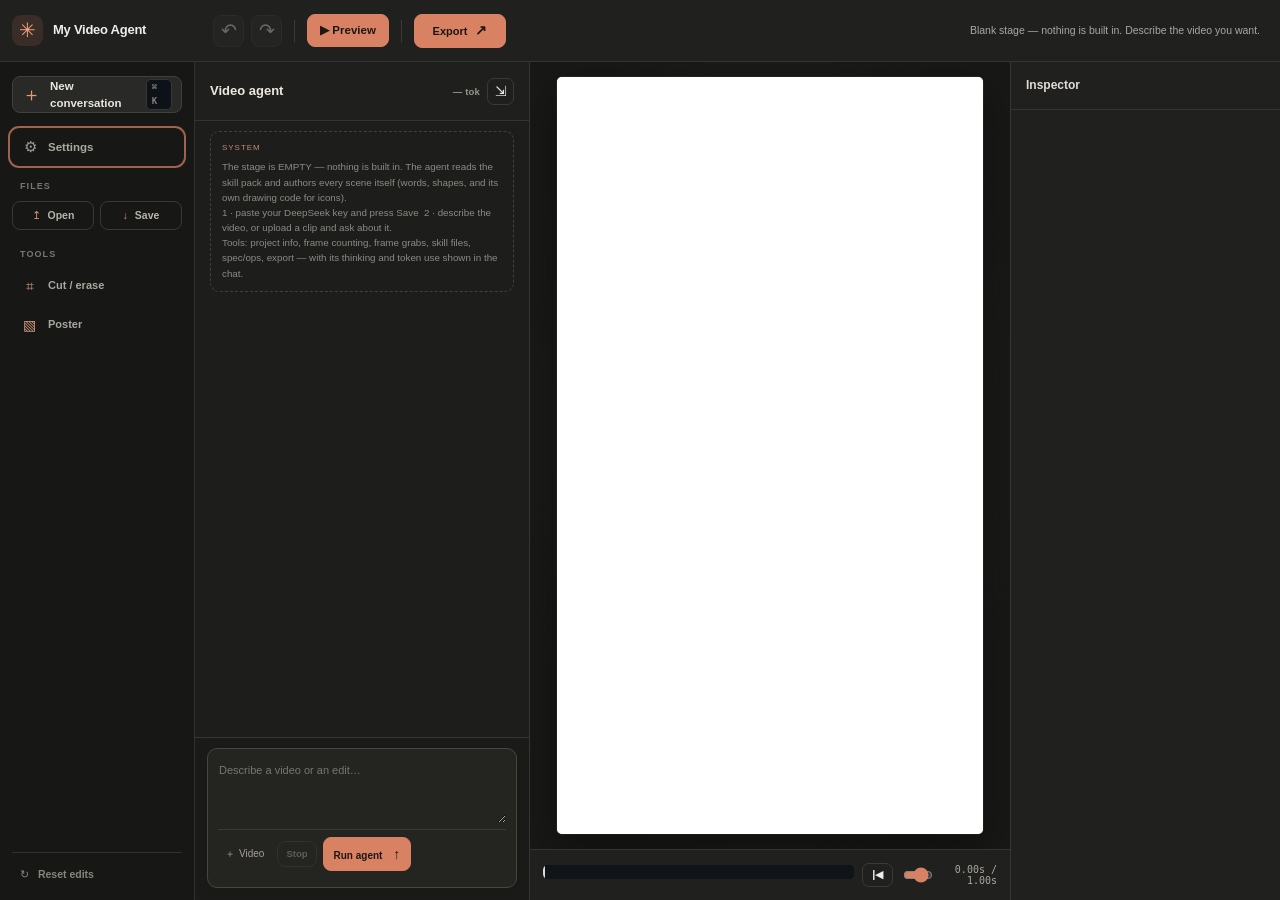
==== commit 6c4ab50d: "Remove redundant Files label and disable Stop until the agent is running" ====
--- a/ui/index.html
+++ b/ui/index.html
@@ -376,7 +376,7 @@
             <label class="attach-video" title="Add a source video">＋ <span>Video</span>
               <input id="fileVideo" type="file" accept="video/*" hidden>
             </label>
-            <button id="btnStop" class="stop-button">Stop</button>
+            <button id="btnStop" class="stop-button" disabled>Stop</button>
             <button id="btnSend" class="primary send-button">Run agent <span>↑</span></button>
           </div>
           <p id="agentStatus" class="muted small"></p>
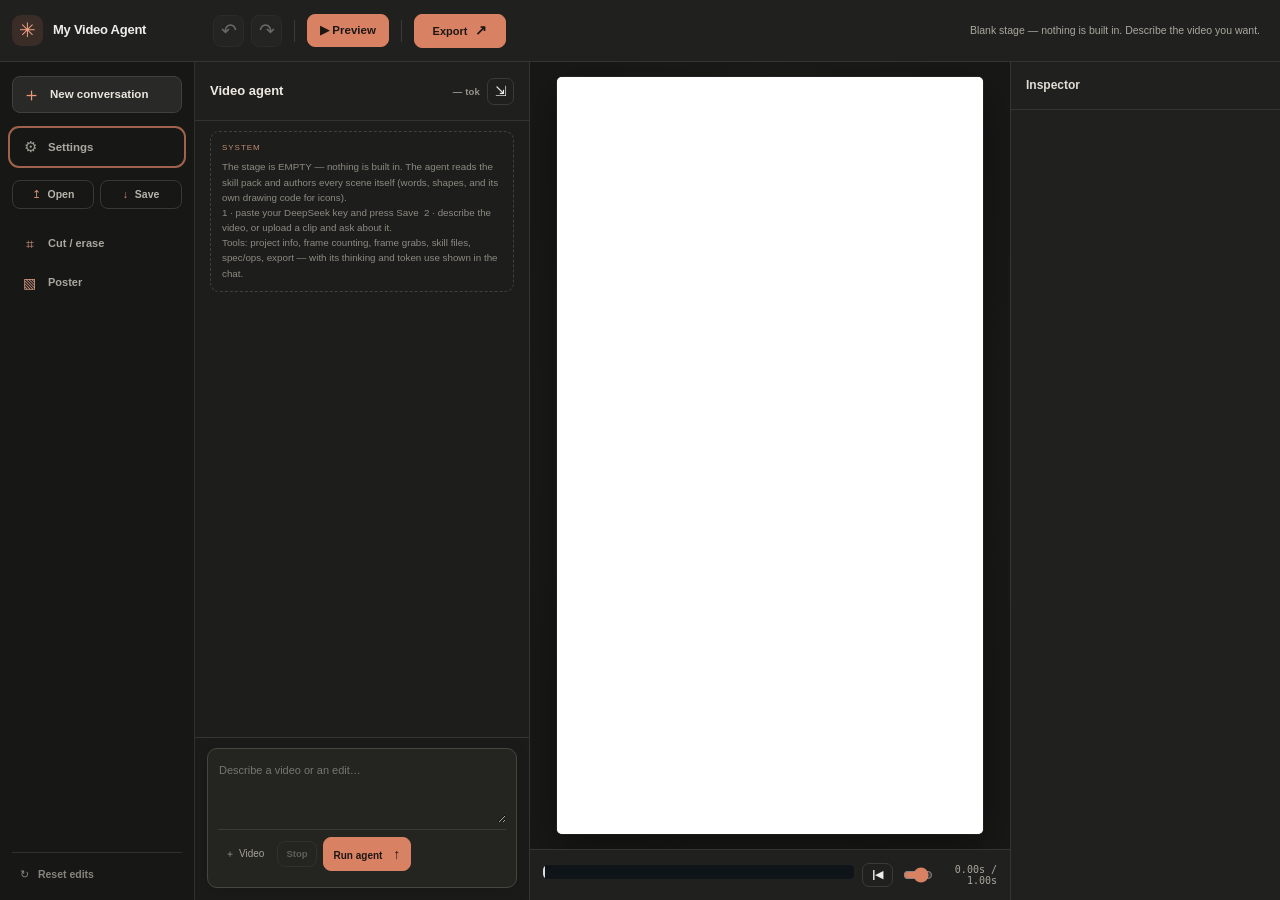
==== commit a1edf254: "Remove nonfunctional shortcut hint and sidebar section headings" ====
--- a/ui/index.html
+++ b/ui/index.html
@@ -326,7 +326,6 @@
       <button id="btnClearChat" class="new-chat-button">
         <span class="new-chat-icon">＋</span>
         <span>New conversation</span>
-        <kbd>⌘ K</kbd>
       </button>
 
       <div class="sidebar-section">
@@ -336,7 +335,6 @@
       </div>
 
       <div class="sidebar-section project-section">
-        <div class="sidebar-label">FILES</div>
         <div class="project-actions">
           <button id="btnLoad" class="sidebar-file-button"><span>↥</span> Open</button>
           <button id="btnSave" class="sidebar-file-button"><span>↓</span> Save</button>
@@ -344,7 +342,6 @@
       </div>
 
       <div class="sidebar-section tools-section">
-        <div class="sidebar-label">TOOLS</div>
         <div class="quick-tools">
           <button id="btnCrop" class="quick-tool"><span class="quick-tool-icon">⌗</span><span>Cut / erase</span></button>
             <button id="btnPoster" class="quick-tool"><span class="quick-tool-icon">▧</span><span>Poster</span></button>
@@ -359,7 +356,7 @@
     <aside id="agentPane">
       <div class="paneHead agent-pane-head">
         <div class="agent-heading">
-                    <strong>Video agent</strong>
+          <strong>Video agent</strong>
         </div>
         <div class="agent-head-actions">
           <span id="usage" class="usage" title="Tokens used this session">— tok</span>
@@ -367,7 +364,7 @@
         </div>
       </div>
 
-            <div id="chat" aria-live="polite"></div>
+      <div id="chat" aria-live="polite"></div>
 
       <div class="composer-shell">
         <div class="composer">
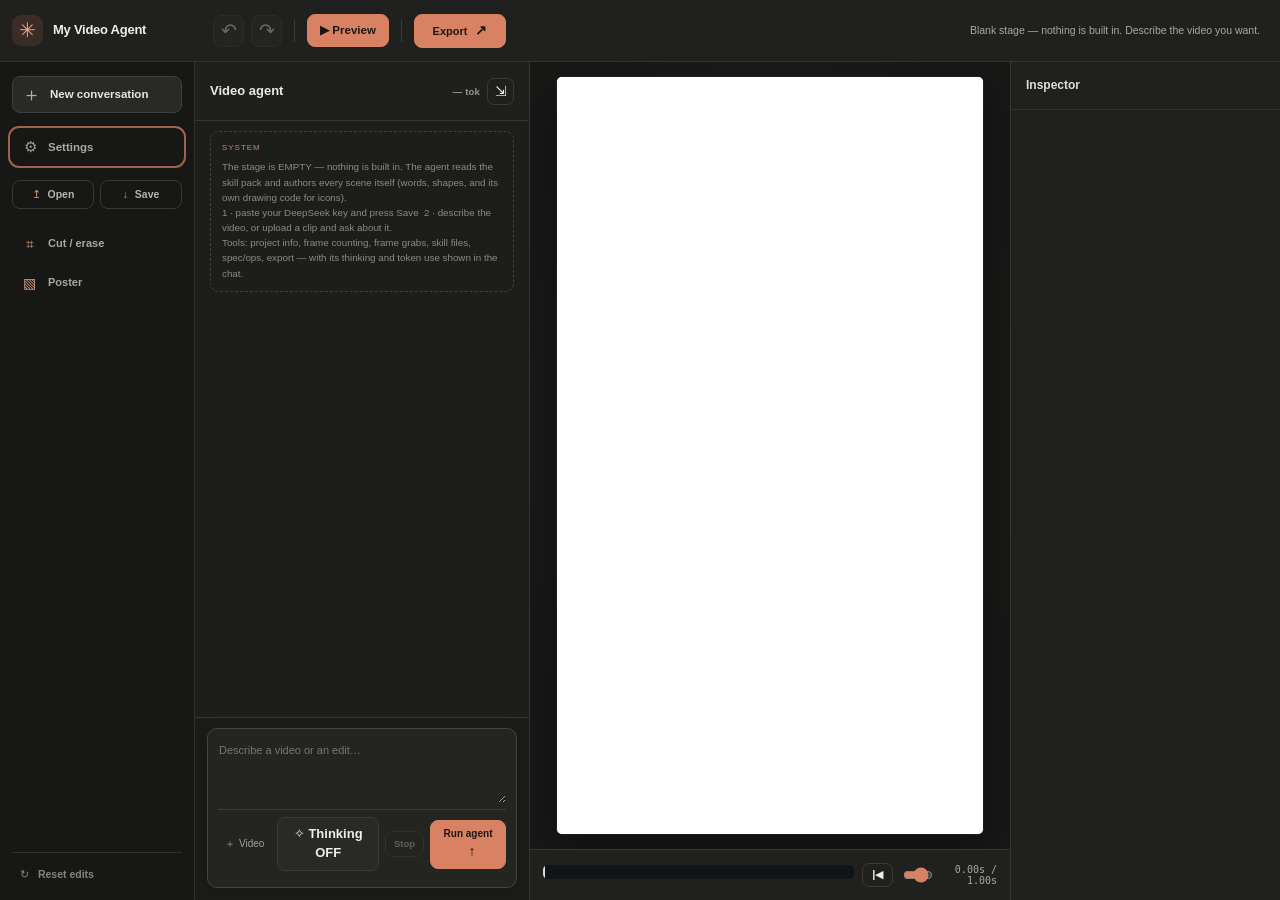
==== commit 6459988e: "Add Thinking switch to the composer bar" ====
--- a/ui/index.html
+++ b/ui/index.html
@@ -373,6 +373,7 @@
             <label class="attach-video" title="Add a source video">＋ <span>Video</span>
               <input id="fileVideo" type="file" accept="video/*" hidden>
             </label>
+            <button id="btnThinkingToggle" class="thinking-toggle" type="button" aria-pressed="false" title="Turn extended thinking on">✧ <span>Thinking</span> <b id="thinkingToggleState">OFF</b></button>
             <button id="btnStop" class="stop-button" disabled>Stop</button>
             <button id="btnSend" class="primary send-button">Run agent <span>↑</span></button>
           </div>
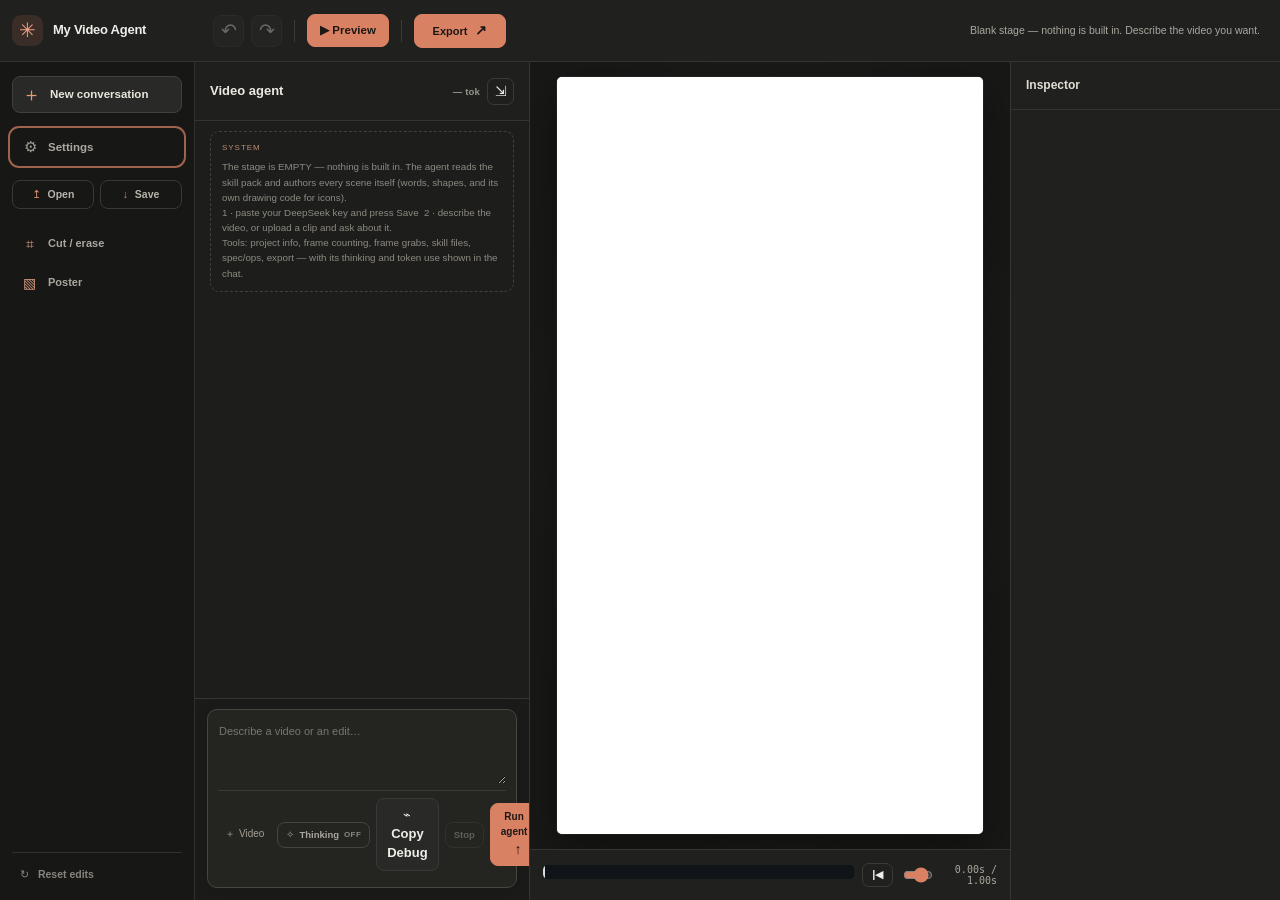
==== commit 9acd811e: "Add Copy Debug button to the agent composer" ====
--- a/ui/index.html
+++ b/ui/index.html
@@ -374,6 +374,7 @@
               <input id="fileVideo" type="file" accept="video/*" hidden>
             </label>
             <button id="btnThinkingToggle" class="thinking-toggle" type="button" aria-pressed="false" title="Turn extended thinking on">✧ <span>Thinking</span> <b id="thinkingToggleState">OFF</b></button>
+            <button id="btnCopyDebug" class="debug-copy-button" type="button" title="Copy recent agent and API diagnostics">⌁ <span>Copy Debug</span></button>
             <button id="btnStop" class="stop-button" disabled>Stop</button>
             <button id="btnSend" class="primary send-button">Run agent <span>↑</span></button>
           </div>
--- a/ui/redesign/claude.css
+++ b/ui/redesign/claude.css
@@ -296,6 +296,15 @@
 .composer-toolbar { display: flex; align-items: center; gap: 6px; padding-top: 7px; border-top: 1px solid #3b3a35; }
 .attach-video { display: inline-flex; align-items: center; gap: 4px; padding: 5px 7px; border-radius: 6px; color: #a5a197; cursor: pointer; font-size: 10px; }
 .attach-video:hover { background: #34342f; }
+.thinking-toggle {
+  display: inline-flex; align-items: center; gap: 5px; white-space: nowrap;
+  padding: 5px 8px; border: 1px solid #45443e; background: transparent;
+  color: #aaa69d; font-size: 9.5px;
+}
+.thinking-toggle b { color: #89867e; font-size: 8px; letter-spacing: .05em; }
+.thinking-toggle.is-on { border-color: #8d5e49; background: #3a2b24; color: #f0b092; }
+.thinking-toggle.is-on b { color: #f0b092; }
+.thinking-toggle:disabled { opacity: .45; cursor: not-allowed; }
 .composer-shortcut { margin-left: auto; color: #6f6d66; font-size: 8.5px; }
 .stop-button { padding: 5px 8px; background: transparent; border-color: #42413c; color: #a8a49a; font-size: 9.5px; }
 .send-button { padding: 6px 10px; font-size: 10px; }
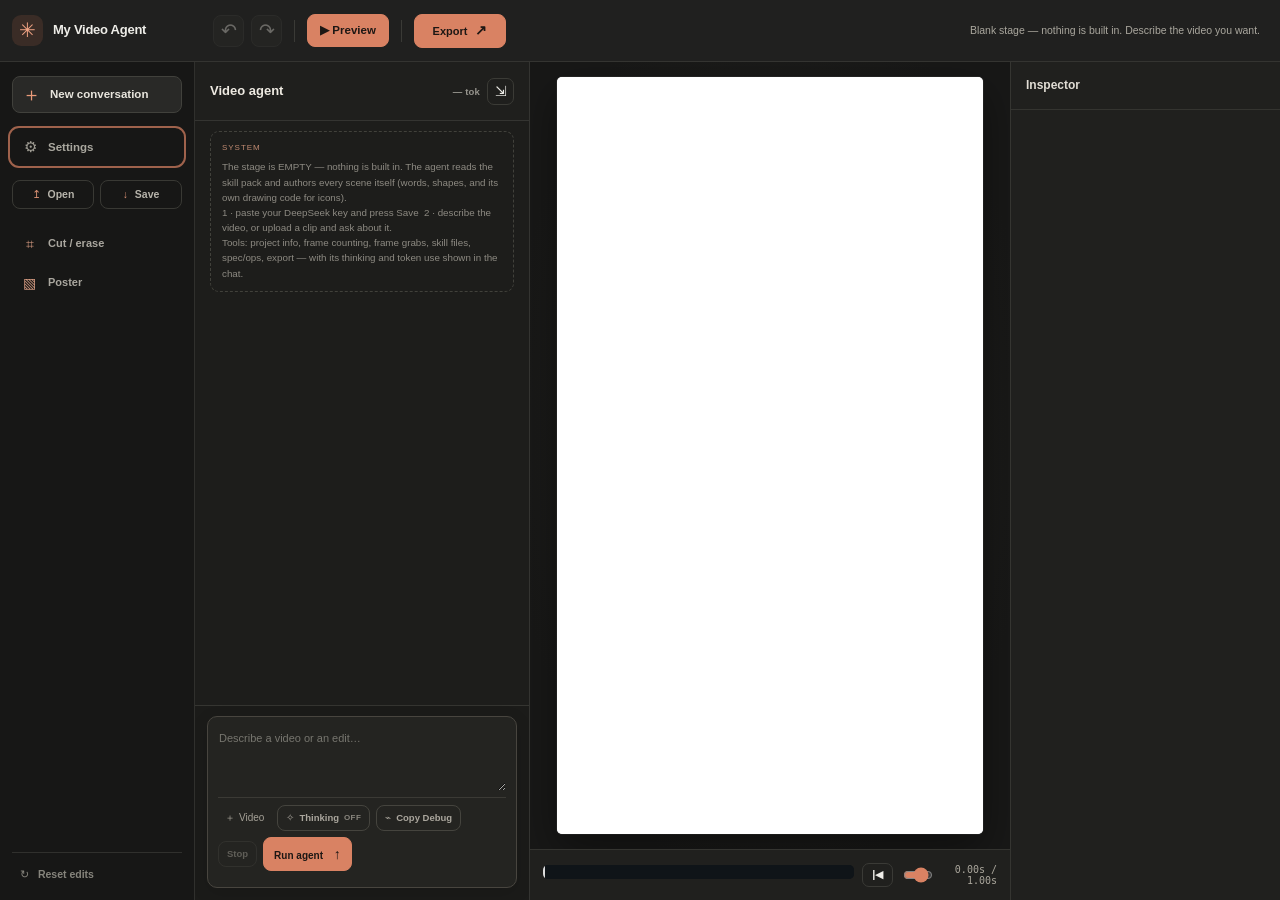
==== commit 00532ba9: "Add visible copyable agent debug report panel" ====
--- a/ui/index.html
+++ b/ui/index.html
@@ -381,6 +381,18 @@
           <p id="agentStatus" class="muted small"></p>
         </div>
       </div>
+      <section id="debugPanel" class="debug-panel" hidden aria-label="Agent debug report">
+        <div class="debug-panel-head">
+          <strong>Agent debug report</strong>
+          <div class="debug-panel-actions">
+            <button id="btnRefreshDebug" type="button">Refresh</button>
+            <button id="btnCopyDebugText" type="button" class="primary">Copy report</button>
+            <button id="btnCloseDebug" type="button" aria-label="Close debug report">Close</button>
+          </div>
+        </div>
+        <textarea id="debugOutput" rows="8" readonly spellcheck="false" aria-label="Copyable debug report"></textarea>
+        <p id="debugCopyStatus" role="status">The report excludes prompt text, API keys and project media. You can select the text here manually if clipboard access is blocked.</p>
+      </section>
     </aside>
 
     <section class="editorWorkspace" aria-label="Video editing workspace">
@@ -446,5 +458,6 @@
 <script src="../src/agent/loop.js"></script>
 <script src="../src/agent/spec-bridge-and-boot.js"></script>
 <script src="./redesign/settings.js"></script>
+<script src="../src/agent/debug.js"></script>
 </body>
 </html>
--- a/ui/redesign/claude.css
+++ b/ui/redesign/claude.css
@@ -293,7 +293,7 @@
   box-shadow: none;
 }
 .composer textarea:focus { outline: 0; }
-.composer-toolbar { display: flex; align-items: center; gap: 6px; padding-top: 7px; border-top: 1px solid #3b3a35; }
+.composer-toolbar { display: flex; flex-wrap: wrap; align-items: center; gap: 6px; padding-top: 7px; border-top: 1px solid #3b3a35; }
 .attach-video { display: inline-flex; align-items: center; gap: 4px; padding: 5px 7px; border-radius: 6px; color: #a5a197; cursor: pointer; font-size: 10px; }
 .attach-video:hover { background: #34342f; }
 .thinking-toggle {
@@ -305,6 +305,13 @@
 .thinking-toggle.is-on { border-color: #8d5e49; background: #3a2b24; color: #f0b092; }
 .thinking-toggle.is-on b { color: #f0b092; }
 .thinking-toggle:disabled { opacity: .45; cursor: not-allowed; }
+.debug-copy-button {
+  display:inline-flex; align-items:center; gap:5px; white-space:nowrap;
+  padding:5px 8px; border:1px solid #45443e; background:transparent;
+  color:#aaa69d; font-size:9.5px;
+}
+.debug-copy-button:hover { border-color:#8d796b; color:#e2d9cc; }
+.debug-copy-button.copied { border-color:#68836b; color:#a6c5a4; }
 .composer-shortcut { margin-left: auto; color: #6f6d66; font-size: 8.5px; }
 .stop-button { padding: 5px 8px; background: transparent; border-color: #42413c; color: #a8a49a; font-size: 9.5px; }
 .send-button { padding: 6px 10px; font-size: 10px; }
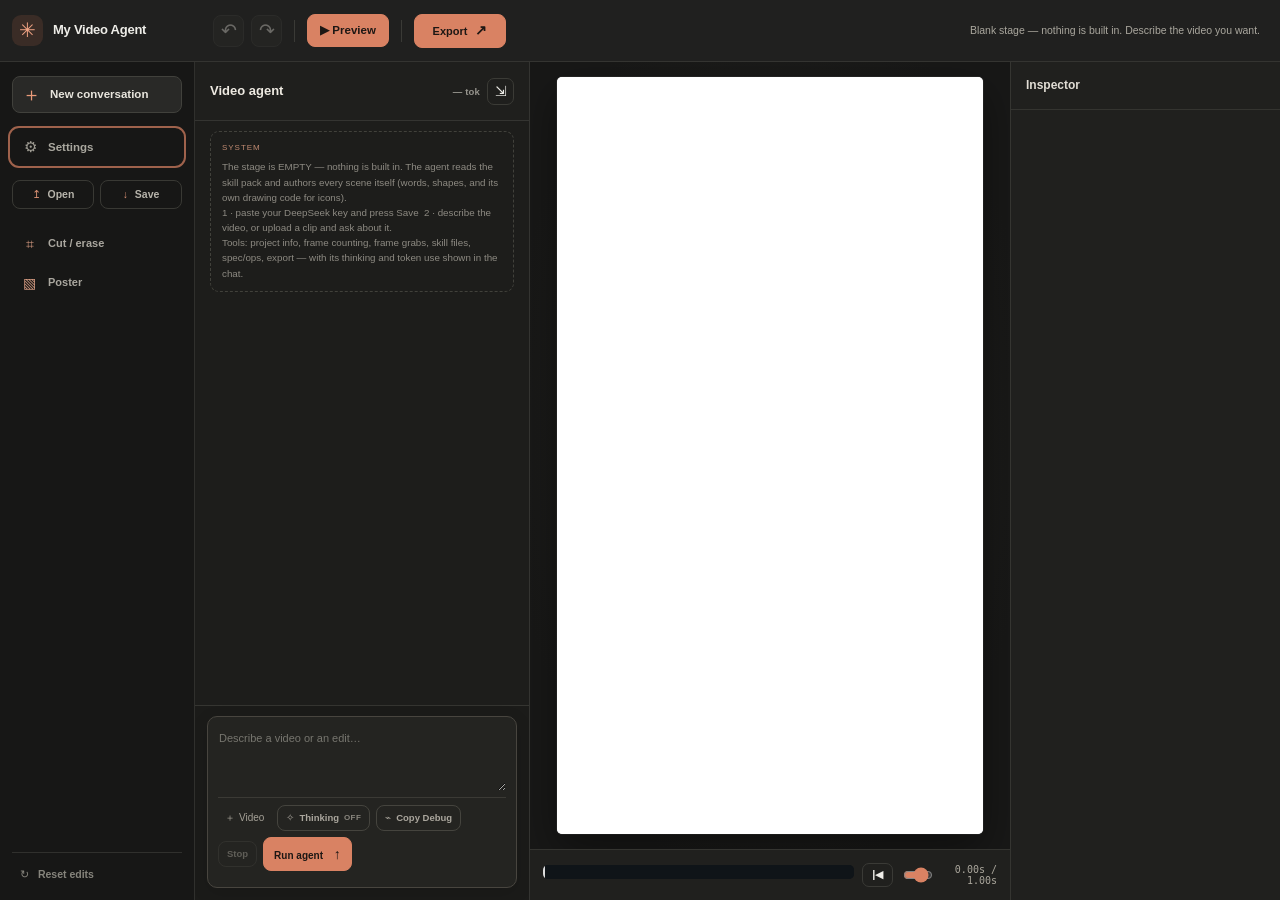
==== commit 59a3657c: "Harden AI agent and responsive web runtime" ====
--- a/ui/index.html
+++ b/ui/index.html
@@ -26,6 +26,7 @@
       <button id="btnPlay" class="primary play-button">▶ <span>Preview</span></button>
       <span class="toolbar-divider"></span>
       <button id="btnExport" class="primary export-button">Export <span>↗</span></button>
+      <button id="btnTopSettings" class="icon-button responsive-settings-button" type="button" title="Open settings" aria-label="Open settings">⚙</button>
       <div id="legacyEditorControls" hidden>
         <select id="formatSel" title="Video format" aria-label="Video format">
           <option value="9:16">9:16 · Portrait</option>
@@ -180,10 +181,8 @@
               <label for="model">Model ID</label>
               <div class="settings-inline-input">
                 <select id="model" class="settings-wide-select" aria-label="Model ID">
-                  <option value="deepseek-v4-flash">deepseek-v4-flash</option>
-                  <option value="deepseek-v4-pro">deepseek-v4-pro</option>
-                  <option value="deepseek-chat">deepseek-chat (legacy)</option>
-                  <option value="deepseek-reasoner">deepseek-reasoner (legacy)</option>
+                  <option value="deepseek-flash">deepseek-flash · V4.1 Flash</option>
+                  <option value="deepseek-v4-pro">deepseek-v4-pro · V4 Pro</option>
                 </select>
                 <button id="btnModels" class="settings-secondary-button">↻ Load models</button>
               </div>
--- a/ui/redesign/claude.css
+++ b/ui/redesign/claude.css
@@ -469,3 +469,22 @@
 .inspector-header { min-height:48px; }
 .inspector-section { padding-bottom:3px; }
 #itemBox > p, #elList > p, #itemList > p { display:none; }
+
+
+/* Visible, copyable diagnostic log — clipboard is optional, not the only way to retrieve it. */
+.debug-panel {
+  flex:none; margin:0 12px 10px; padding:10px;
+  border:1px solid #625448; border-radius:9px; background:#232320;
+}
+.debug-panel[hidden] { display:none; }
+.debug-panel-head { display:flex; align-items:center; justify-content:space-between; gap:8px; margin-bottom:7px; }
+.debug-panel-head strong { color:#e4d9cc; font-size:10px; }
+.debug-panel-actions { display:flex; flex-wrap:wrap; gap:5px; }
+.debug-panel-actions button { padding:4px 7px; font-size:9px; }
+#debugOutput {
+  display:block; width:100%; min-height:125px; max-height:230px; resize:vertical;
+  padding:8px; border:1px solid #4a4942; border-radius:6px;
+  background:#181817; color:#ddd8ce; font:10px/1.45 ui-monospace,SFMono-Regular,Consolas,monospace;
+  white-space:pre; overflow:auto; user-select:text;
+}
+#debugCopyStatus { margin:6px 0 0; color:#a9a49a; font-size:9px; }
--- a/ui/redesign/settings.css
+++ b/ui/redesign/settings.css
@@ -305,6 +305,10 @@
 
 /* Explicitly honour the hidden attribute. Component display rules must not override
    the screen switch used by the Settings <-> Editor navigation. */
+.responsive-settings-button { display: none; }
+@media (max-width: 920px) {
+  .responsive-settings-button { display: inline-flex; }
+}
 .settings-view[hidden],
 .mainShell[hidden],
 #legacyEditorControls[hidden] { display:none !important; }
